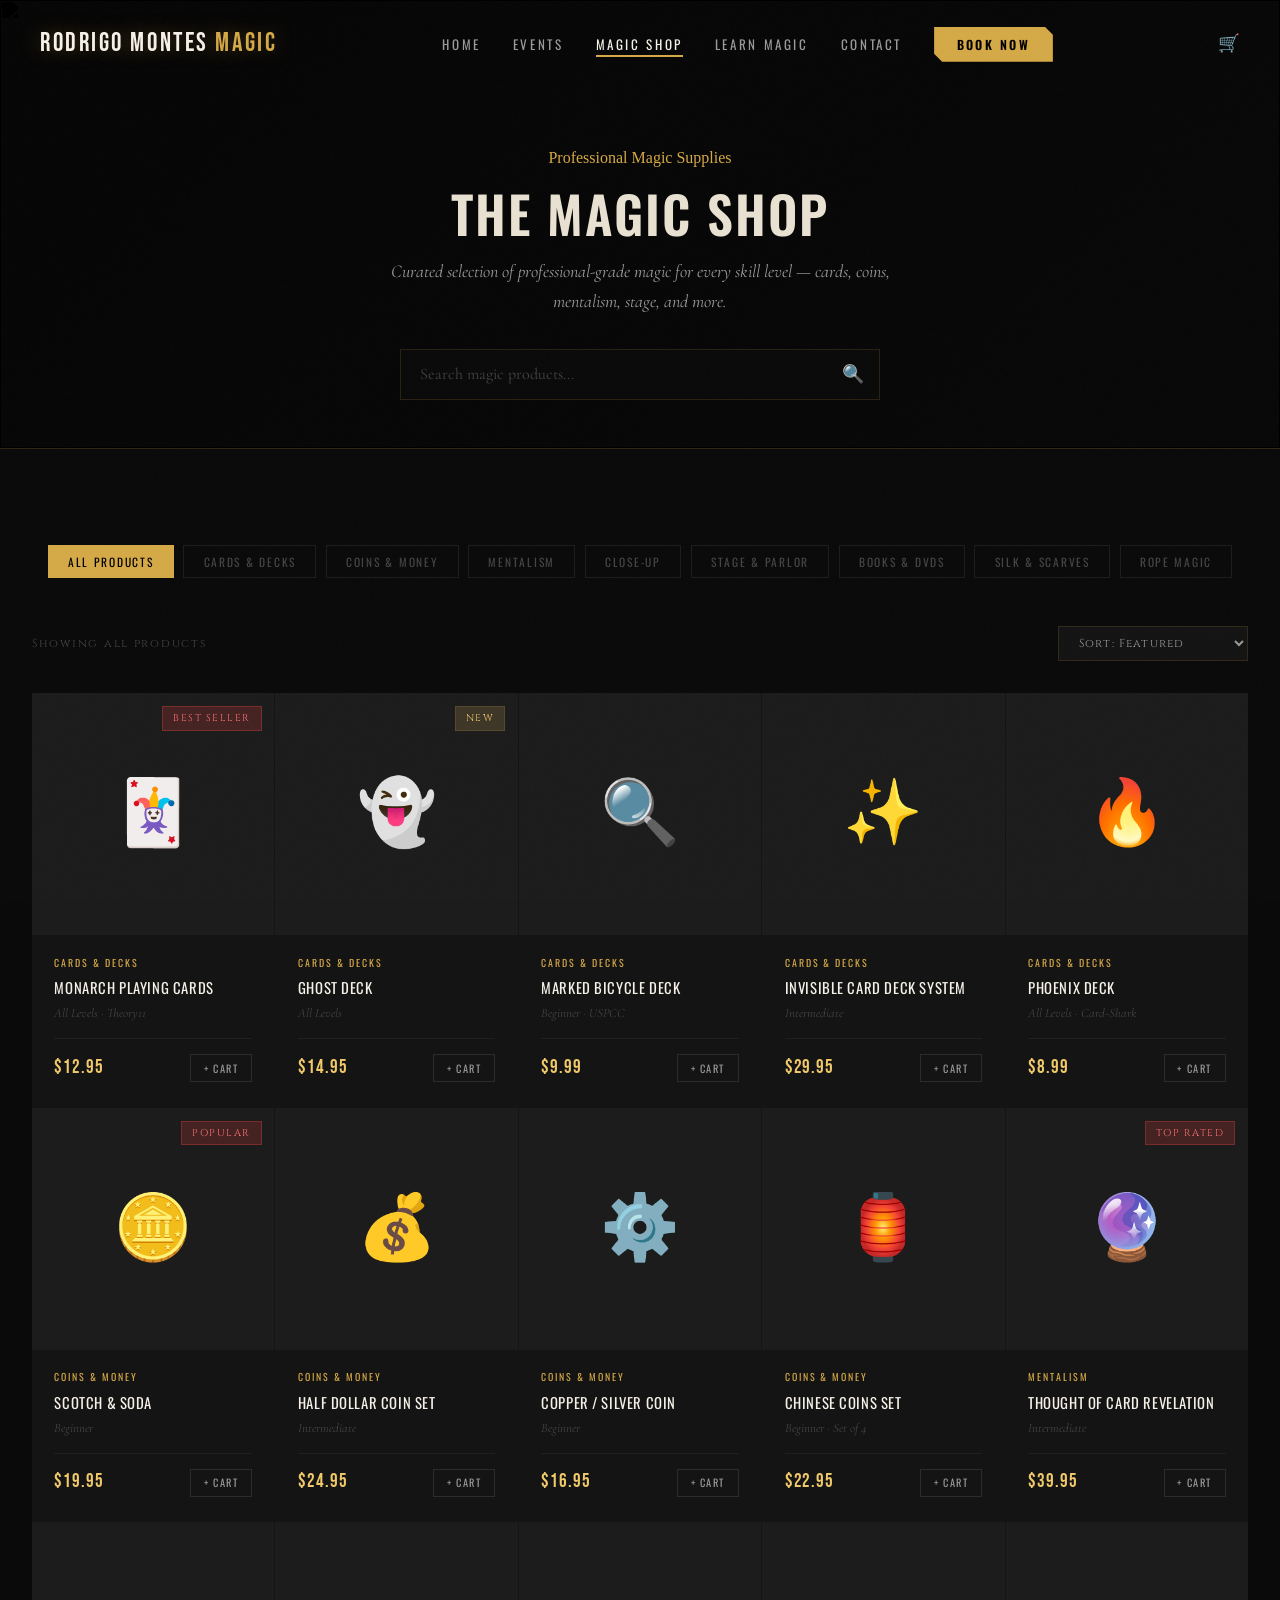
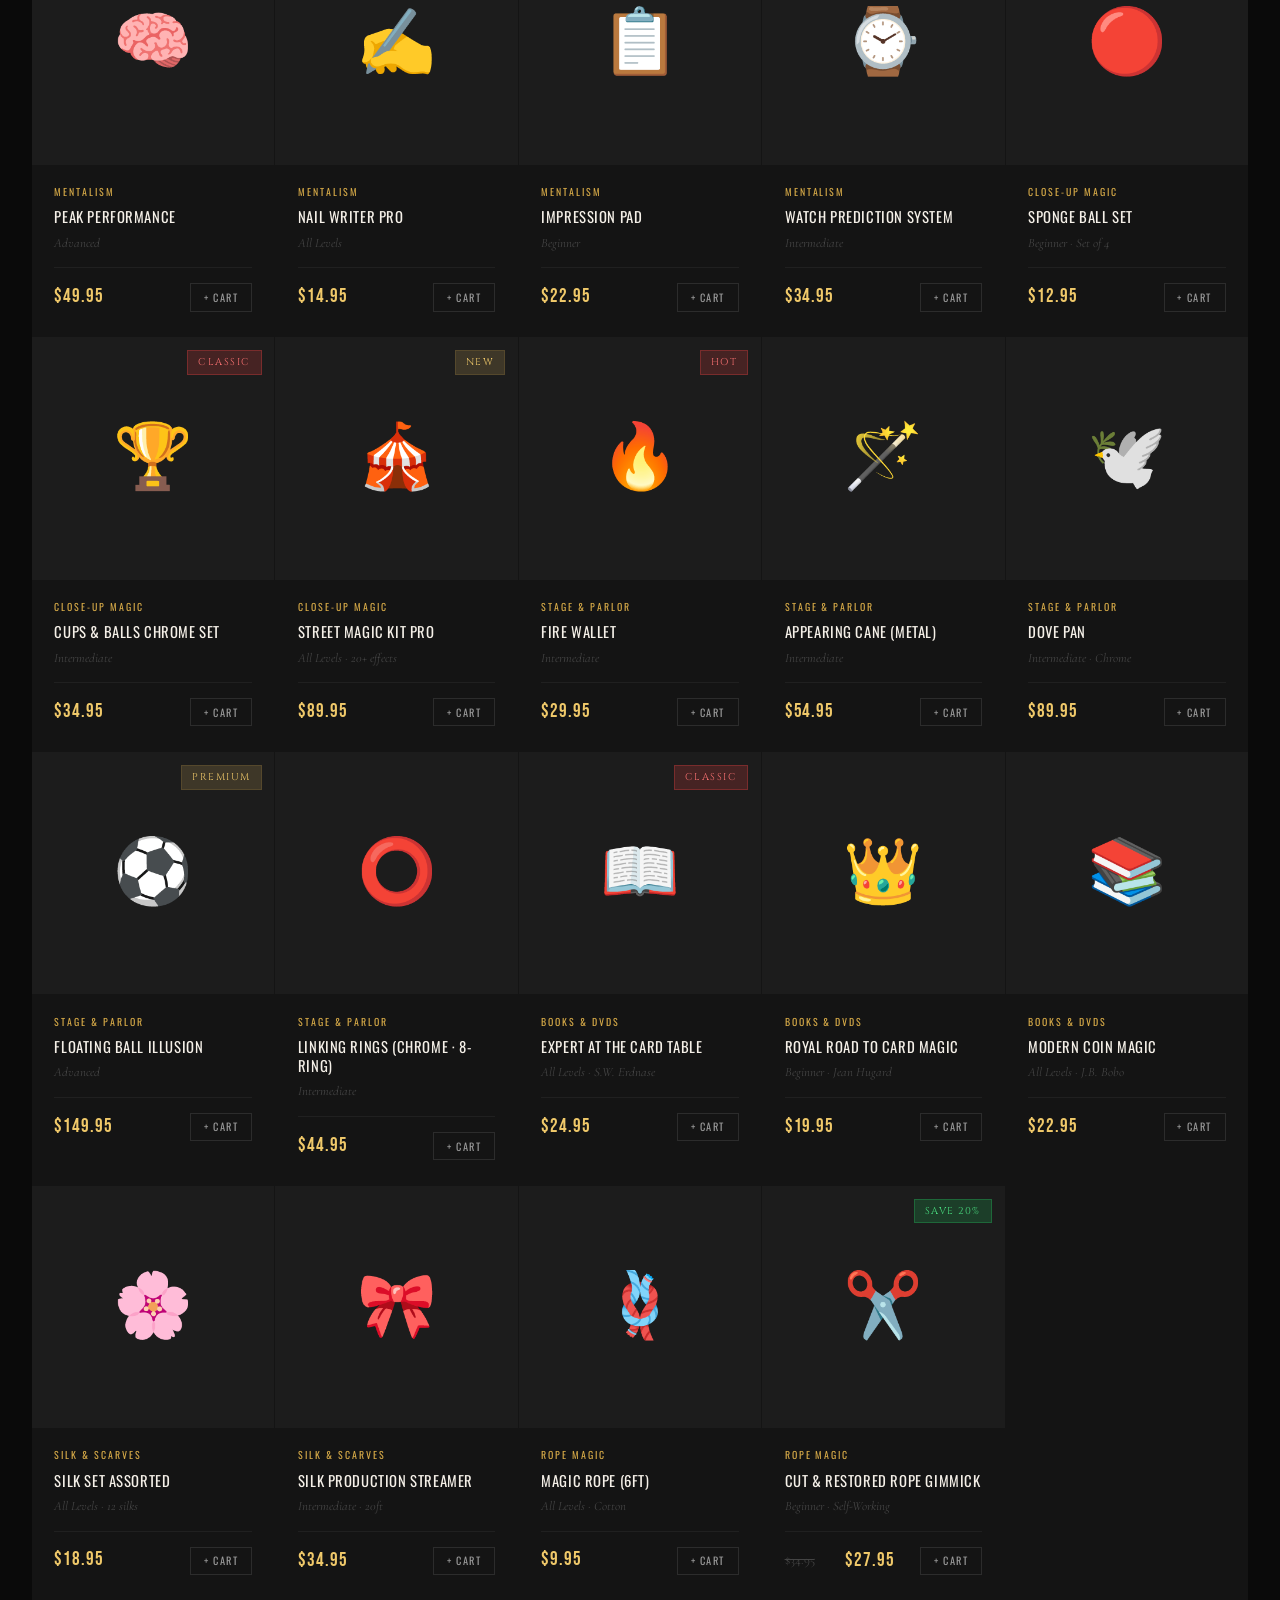
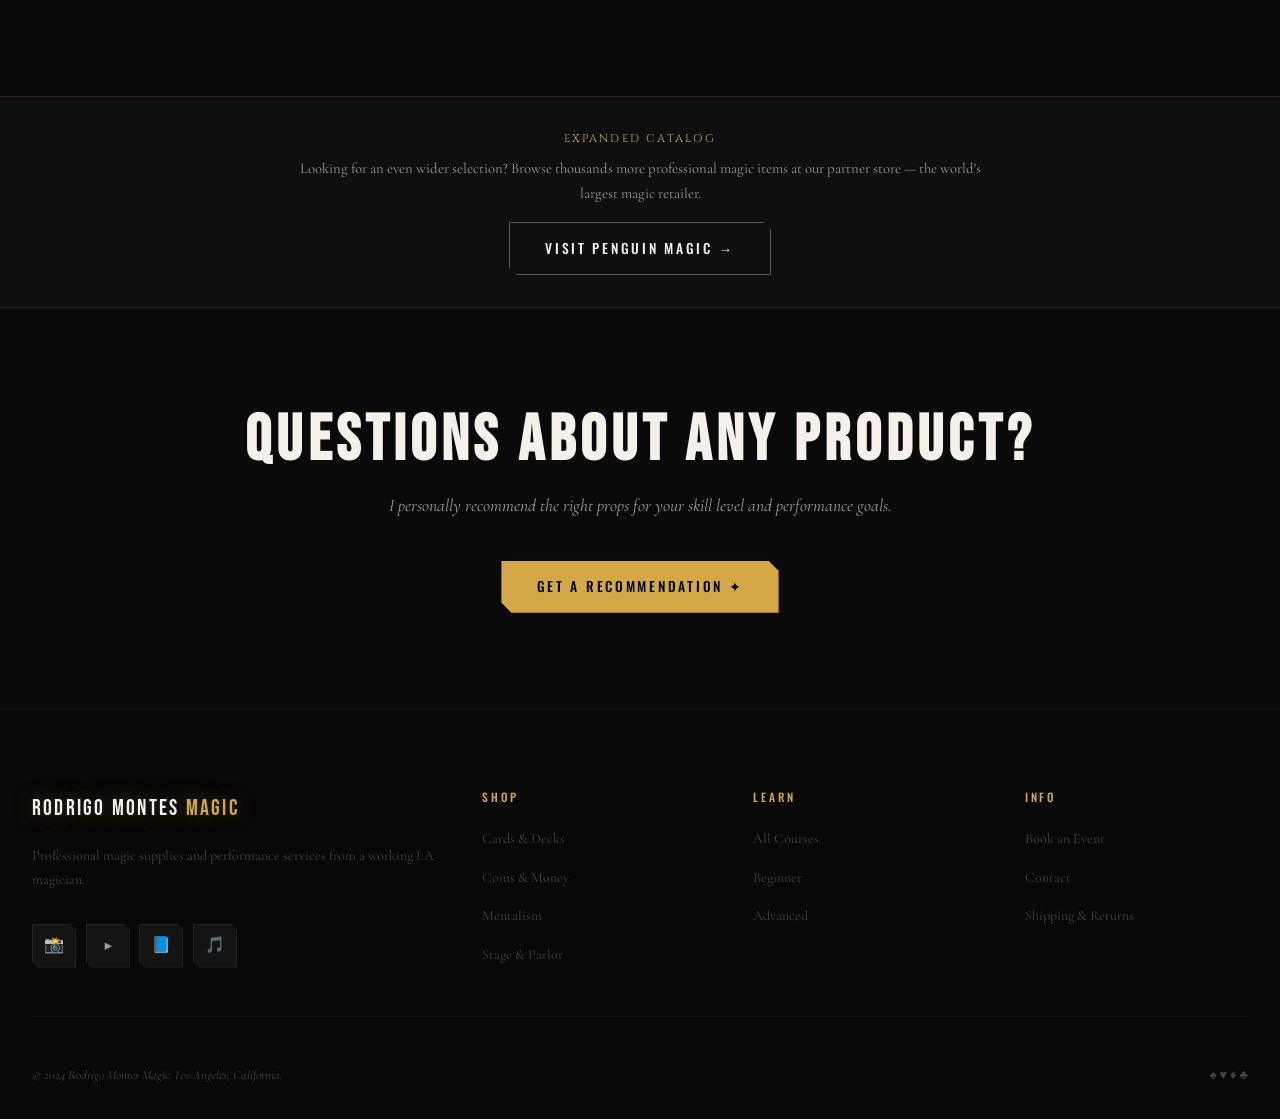
==== shop.html @ 2c39f807 "My magic website" ====
<!DOCTYPE html>
<html lang="en">
<head>
  <meta charset="UTF-8" />
  <meta name="viewport" content="width=device-width, initial-scale=1.0" />
  <title>Magic Shop — Rodrigo Montes Magic</title>
  <meta name="description" content="Professional magic supplies, playing cards, coin magic, mentalism props, and stage illusions. Curated selection for all skill levels." />
  <link rel="stylesheet" href="css/styles.css" />
  <style>
    .shop-hero-banner {
      background: linear-gradient(135deg, var(--bg-secondary), var(--bg-card));
      border-bottom: 1px solid var(--border);
      padding: 9rem 2rem 3rem;
      text-align: center;
    }

    .shop-search {
      max-width: 480px;
      margin: 2rem auto 0;
      position: relative;
    }

    .shop-search input {
      width: 100%;
      background: var(--bg-primary);
      border: 1px solid var(--border);
      color: var(--text);
      padding: 0.9rem 3rem 0.9rem 1.2rem;
      font-family: 'Cormorant Garamond', serif;
      font-size: 1rem;
      outline: none;
      transition: var(--transition);
    }

    .shop-search input:focus {
      border-color: var(--gold);
      box-shadow: 0 0 0 3px rgba(201,165,90,0.1);
    }

    .shop-search input::placeholder { color: var(--text-muted); }

    .shop-search-icon {
      position: absolute;
      right: 1rem; top: 50%;
      transform: translateY(-50%);
      color: var(--text-muted);
      pointer-events: none;
    }

    .sort-row {
      display: flex;
      justify-content: space-between;
      align-items: center;
      margin-bottom: 2rem;
      flex-wrap: wrap;
      gap: 1rem;
    }

    .results-count {
      font-family: 'Cinzel', serif;
      font-size: 0.72rem;
      letter-spacing: 0.15em;
      color: var(--text-muted);
    }

    .sort-select {
      background: var(--bg-card);
      border: 1px solid var(--border);
      color: var(--text-secondary);
      padding: 0.5rem 1rem;
      font-family: 'Cinzel', serif;
      font-size: 0.72rem;
      letter-spacing: 0.1em;
      outline: none;
      cursor: pointer;
    }

    .sort-select option { background: var(--bg-secondary); }

    .product-badge {
      position: absolute;
      top: 0.8rem; right: 0.8rem;
      padding: 3px 10px;
      font-family: 'Cinzel', serif;
      font-size: 0.62rem;
      letter-spacing: 0.15em;
      text-transform: uppercase;
      z-index: 2;
    }

    .badge-new { background: rgba(201,165,90,0.2); color: var(--gold-light); border: 1px solid var(--border); }
    .badge-hot { background: rgba(239,68,68,0.2); color: #f87171; border: 1px solid rgba(239,68,68,0.3); }
    .badge-sale { background: rgba(34,197,94,0.2); color: #4ade80; border: 1px solid rgba(34,197,94,0.3); }

    .product-original-price {
      font-size: 0.8rem;
      color: var(--text-muted);
      text-decoration: line-through;
      margin-right: 0.3rem;
    }
  </style>
</head>
<body>

<nav id="navbar">
  <a class="nav-logo" href="index.html">Rodrigo Montes <span>Magic</span></a>
  <ul class="nav-links">
    <li><a href="index.html">Home</a></li>
    <li><a href="events.html">Events</a></li>
    <li><a href="shop.html" class="active">Magic Shop</a></li>
    <li><a href="learn.html">Learn Magic</a></li>
    <li><a href="contact.html">Contact</a></li>
    <li><a href="events.html" class="nav-cta">Book Now</a></li>
  </ul>
  <div style="display:flex;gap:1rem;align-items:center;">
    <div class="nav-cart" title="Cart">🛒<span class="cart-badge" style="display:none;">0</span></div>
    <button class="hamburger" aria-label="Menu"><span></span><span></span><span></span></button>
  </div>
</nav>

<!-- ══════ SHOP HERO ══════ -->
<div class="shop-hero-banner" style="position:relative;overflow:hidden;"><div style="position:absolute;inset:0;"><img src="images/rodrigo-portrait.jpg" alt="" style="width:100%;height:100%;object-fit:cover;object-position:center top;filter:brightness(0.12) saturate(0.2) contrast(1.3);"/></div><div style="position:absolute;inset:0;background:rgba(0,0,0,0.6);"></div><div style="position:relative;z-index:2;">
  <div class="page-hero-eyebrow">Professional Magic Supplies</div>
  <h1 style="font-size:clamp(2rem,5vw,3.2rem);">The Magic Shop</h1>
  <p style="color:var(--text-secondary);font-style:italic;max-width:550px;margin:0.8rem auto 0;">
    Curated selection of professional-grade magic for every skill level — cards, coins, mentalism, stage, and more.
  </p>
  <div class="shop-search">
    <input type="text" id="shop-search-input" placeholder="Search magic products..." />
    <div class="shop-search-icon">🔍</div>
  </div>
</div></div>

<!-- ══════ SHOP MAIN ══════ -->
<section class="section">
  <div class="section-inner">

    <div class="shop-filters">
      <button class="filter-btn active" data-filter="all">All Products</button>
      <button class="filter-btn" data-filter="cards">Cards &amp; Decks</button>
      <button class="filter-btn" data-filter="coins">Coins &amp; Money</button>
      <button class="filter-btn" data-filter="mentalism">Mentalism</button>
      <button class="filter-btn" data-filter="close-up">Close-Up</button>
      <button class="filter-btn" data-filter="stage">Stage &amp; Parlor</button>
      <button class="filter-btn" data-filter="books">Books &amp; DVDs</button>
      <button class="filter-btn" data-filter="silk">Silk &amp; Scarves</button>
      <button class="filter-btn" data-filter="rope">Rope Magic</button>
    </div>

    <div class="sort-row">
      <div class="results-count" id="results-count">Showing all products</div>
      <select class="sort-select" id="sort-select">
        <option value="default">Sort: Featured</option>
        <option value="price-low">Price: Low to High</option>
        <option value="price-high">Price: High to Low</option>
        <option value="name">Name A–Z</option>
      </select>
    </div>

    <div class="products-grid" id="products-grid">

      <!-- ── CARDS ── -->
      <div class="product-card reveal" data-category="cards" data-price="12.95" data-name="Monarch Playing Cards">
        <div class="product-image">
          <div class="product-emoji">🃏</div>
          <span class="product-badge badge-hot">Best Seller</span>
          <div class="product-overlay">
            <button class="btn btn-primary" onclick="addToCart('p01','Monarch Playing Cards','12.95','🃏')">Add to Cart</button>
          </div>
        </div>
        <div class="product-body">
          <div class="product-category">Cards &amp; Decks</div>
          <div class="product-name">Monarch Playing Cards</div>
          <div class="product-level">All Levels · Theory11</div>
          <div class="product-footer">
            <div class="product-price">$12.95</div>
            <button class="add-to-cart" onclick="addToCart('p01','Monarch Playing Cards','12.95','🃏')">+ Cart</button>
          </div>
        </div>
      </div>

      <div class="product-card reveal reveal-delay-1" data-category="cards" data-price="14.95" data-name="Ghost Deck">
        <div class="product-image">
          <div class="product-emoji">👻</div>
          <span class="product-badge badge-new">New</span>
          <div class="product-overlay">
            <button class="btn btn-primary" onclick="addToCart('p02','Ghost Deck','14.95','👻')">Add to Cart</button>
          </div>
        </div>
        <div class="product-body">
          <div class="product-category">Cards &amp; Decks</div>
          <div class="product-name">Ghost Deck</div>
          <div class="product-level">All Levels</div>
          <div class="product-footer">
            <div class="product-price">$14.95</div>
            <button class="add-to-cart" onclick="addToCart('p02','Ghost Deck','14.95','👻')">+ Cart</button>
          </div>
        </div>
      </div>

      <div class="product-card reveal reveal-delay-2" data-category="cards" data-price="9.99" data-name="Marked Bicycle Deck">
        <div class="product-image">
          <div class="product-emoji">🔍</div>
          <div class="product-overlay">
            <button class="btn btn-primary" onclick="addToCart('p03','Marked Bicycle Deck','9.99','🔍')">Add to Cart</button>
          </div>
        </div>
        <div class="product-body">
          <div class="product-category">Cards &amp; Decks</div>
          <div class="product-name">Marked Bicycle Deck</div>
          <div class="product-level">Beginner · USPCC</div>
          <div class="product-footer">
            <div class="product-price">$9.99</div>
            <button class="add-to-cart" onclick="addToCart('p03','Marked Bicycle Deck','9.99','🔍')">+ Cart</button>
          </div>
        </div>
      </div>

      <div class="product-card reveal" data-category="cards" data-price="29.95" data-name="Invisible Card Deck System">
        <div class="product-image">
          <div class="product-emoji">✨</div>
          <div class="product-overlay">
            <button class="btn btn-primary" onclick="addToCart('p04','Invisible Card Deck System','29.95','✨')">Add to Cart</button>
          </div>
        </div>
        <div class="product-body">
          <div class="product-category">Cards &amp; Decks</div>
          <div class="product-name">Invisible Card Deck System</div>
          <div class="product-level">Intermediate</div>
          <div class="product-footer">
            <div class="product-price">$29.95</div>
            <button class="add-to-cart" onclick="addToCart('p04','Invisible Card Deck System','29.95','✨')">+ Cart</button>
          </div>
        </div>
      </div>

      <div class="product-card reveal reveal-delay-1" data-category="cards" data-price="8.99" data-name="Phoenix Deck">
        <div class="product-image">
          <div class="product-emoji">🔥</div>
          <div class="product-overlay">
            <button class="btn btn-primary" onclick="addToCart('p05','Phoenix Deck','8.99','🔥')">Add to Cart</button>
          </div>
        </div>
        <div class="product-body">
          <div class="product-category">Cards &amp; Decks</div>
          <div class="product-name">Phoenix Deck</div>
          <div class="product-level">All Levels · Card-Shark</div>
          <div class="product-footer">
            <div class="product-price">$8.99</div>
            <button class="add-to-cart" onclick="addToCart('p05','Phoenix Deck','8.99','🔥')">+ Cart</button>
          </div>
        </div>
      </div>

      <!-- ── COINS ── -->
      <div class="product-card reveal" data-category="coins" data-price="19.95" data-name="Scotch & Soda">
        <div class="product-image">
          <div class="product-emoji">🪙</div>
          <span class="product-badge badge-hot">Popular</span>
          <div class="product-overlay">
            <button class="btn btn-primary" onclick="addToCart('p06','Scotch & Soda','19.95','🪙')">Add to Cart</button>
          </div>
        </div>
        <div class="product-body">
          <div class="product-category">Coins &amp; Money</div>
          <div class="product-name">Scotch &amp; Soda</div>
          <div class="product-level">Beginner</div>
          <div class="product-footer">
            <div class="product-price">$19.95</div>
            <button class="add-to-cart" onclick="addToCart('p06','Scotch & Soda','19.95','🪙')">+ Cart</button>
          </div>
        </div>
      </div>

      <div class="product-card reveal reveal-delay-1" data-category="coins" data-price="24.95" data-name="Half Dollar Coin Set">
        <div class="product-image">
          <div class="product-emoji">💰</div>
          <div class="product-overlay">
            <button class="btn btn-primary" onclick="addToCart('p07','Half Dollar Coin Set','24.95','💰')">Add to Cart</button>
          </div>
        </div>
        <div class="product-body">
          <div class="product-category">Coins &amp; Money</div>
          <div class="product-name">Half Dollar Coin Set</div>
          <div class="product-level">Intermediate</div>
          <div class="product-footer">
            <div class="product-price">$24.95</div>
            <button class="add-to-cart" onclick="addToCart('p07','Half Dollar Coin Set','24.95','💰')">+ Cart</button>
          </div>
        </div>
      </div>

      <div class="product-card reveal reveal-delay-2" data-category="coins" data-price="16.95" data-name="Copper/Silver Coin">
        <div class="product-image">
          <div class="product-emoji">⚙️</div>
          <div class="product-overlay">
            <button class="btn btn-primary" onclick="addToCart('p08','Copper/Silver Coin','16.95','⚙️')">Add to Cart</button>
          </div>
        </div>
        <div class="product-body">
          <div class="product-category">Coins &amp; Money</div>
          <div class="product-name">Copper / Silver Coin</div>
          <div class="product-level">Beginner</div>
          <div class="product-footer">
            <div class="product-price">$16.95</div>
            <button class="add-to-cart" onclick="addToCart('p08','Copper/Silver Coin','16.95','⚙️')">+ Cart</button>
          </div>
        </div>
      </div>

      <div class="product-card reveal" data-category="coins" data-price="22.95" data-name="Chinese Coins Set">
        <div class="product-image">
          <div class="product-emoji">🏮</div>
          <div class="product-overlay">
            <button class="btn btn-primary" onclick="addToCart('p09','Chinese Coins Set','22.95','🏮')">Add to Cart</button>
          </div>
        </div>
        <div class="product-body">
          <div class="product-category">Coins &amp; Money</div>
          <div class="product-name">Chinese Coins Set</div>
          <div class="product-level">Beginner · Set of 4</div>
          <div class="product-footer">
            <div class="product-price">$22.95</div>
            <button class="add-to-cart" onclick="addToCart('p09','Chinese Coins Set','22.95','🏮')">+ Cart</button>
          </div>
        </div>
      </div>

      <!-- ── MENTALISM ── -->
      <div class="product-card reveal" data-category="mentalism" data-price="39.95" data-name="Thought of Card Revelation">
        <div class="product-image">
          <div class="product-emoji">🔮</div>
          <span class="product-badge badge-hot">Top Rated</span>
          <div class="product-overlay">
            <button class="btn btn-primary" onclick="addToCart('p10','Thought of Card Revelation','39.95','🔮')">Add to Cart</button>
          </div>
        </div>
        <div class="product-body">
          <div class="product-category">Mentalism</div>
          <div class="product-name">Thought of Card Revelation</div>
          <div class="product-level">Intermediate</div>
          <div class="product-footer">
            <div class="product-price">$39.95</div>
            <button class="add-to-cart" onclick="addToCart('p10','Thought of Card Revelation','39.95','🔮')">+ Cart</button>
          </div>
        </div>
      </div>

      <div class="product-card reveal reveal-delay-1" data-category="mentalism" data-price="49.95" data-name="Peak Performance">
        <div class="product-image">
          <div class="product-emoji">🧠</div>
          <div class="product-overlay">
            <button class="btn btn-primary" onclick="addToCart('p11','Peak Performance','49.95','🧠')">Add to Cart</button>
          </div>
        </div>
        <div class="product-body">
          <div class="product-category">Mentalism</div>
          <div class="product-name">Peak Performance</div>
          <div class="product-level">Advanced</div>
          <div class="product-footer">
            <div class="product-price">$49.95</div>
            <button class="add-to-cart" onclick="addToCart('p11','Peak Performance','49.95','🧠')">+ Cart</button>
          </div>
        </div>
      </div>

      <div class="product-card reveal reveal-delay-2" data-category="mentalism" data-price="14.95" data-name="Nail Writer Pro">
        <div class="product-image">
          <div class="product-emoji">✍️</div>
          <div class="product-overlay">
            <button class="btn btn-primary" onclick="addToCart('p12','Nail Writer Pro','14.95','✍️')">Add to Cart</button>
          </div>
        </div>
        <div class="product-body">
          <div class="product-category">Mentalism</div>
          <div class="product-name">Nail Writer Pro</div>
          <div class="product-level">All Levels</div>
          <div class="product-footer">
            <div class="product-price">$14.95</div>
            <button class="add-to-cart" onclick="addToCart('p12','Nail Writer Pro','14.95','✍️')">+ Cart</button>
          </div>
        </div>
      </div>

      <div class="product-card reveal" data-category="mentalism" data-price="22.95" data-name="Impression Pad">
        <div class="product-image">
          <div class="product-emoji">📋</div>
          <div class="product-overlay">
            <button class="btn btn-primary" onclick="addToCart('p13','Impression Pad','22.95','📋')">Add to Cart</button>
          </div>
        </div>
        <div class="product-body">
          <div class="product-category">Mentalism</div>
          <div class="product-name">Impression Pad</div>
          <div class="product-level">Beginner</div>
          <div class="product-footer">
            <div class="product-price">$22.95</div>
            <button class="add-to-cart" onclick="addToCart('p13','Impression Pad','22.95','📋')">+ Cart</button>
          </div>
        </div>
      </div>

      <div class="product-card reveal reveal-delay-1" data-category="mentalism" data-price="34.95" data-name="Watch Prediction System">
        <div class="product-image">
          <div class="product-emoji">⌚</div>
          <div class="product-overlay">
            <button class="btn btn-primary" onclick="addToCart('p14','Watch Prediction System','34.95','⌚')">Add to Cart</button>
          </div>
        </div>
        <div class="product-body">
          <div class="product-category">Mentalism</div>
          <div class="product-name">Watch Prediction System</div>
          <div class="product-level">Intermediate</div>
          <div class="product-footer">
            <div class="product-price">$34.95</div>
            <button class="add-to-cart" onclick="addToCart('p14','Watch Prediction System','34.95','⌚')">+ Cart</button>
          </div>
        </div>
      </div>

      <!-- ── CLOSE-UP ── -->
      <div class="product-card reveal" data-category="close-up" data-price="12.95" data-name="Sponge Ball Set">
        <div class="product-image">
          <div class="product-emoji">🔴</div>
          <div class="product-overlay">
            <button class="btn btn-primary" onclick="addToCart('p15','Sponge Ball Set','12.95','🔴')">Add to Cart</button>
          </div>
        </div>
        <div class="product-body">
          <div class="product-category">Close-Up Magic</div>
          <div class="product-name">Sponge Ball Set</div>
          <div class="product-level">Beginner · Set of 4</div>
          <div class="product-footer">
            <div class="product-price">$12.95</div>
            <button class="add-to-cart" onclick="addToCart('p15','Sponge Ball Set','12.95','🔴')">+ Cart</button>
          </div>
        </div>
      </div>

      <div class="product-card reveal reveal-delay-1" data-category="close-up" data-price="34.95" data-name="Cups and Balls Chrome Set">
        <div class="product-image">
          <div class="product-emoji">🏆</div>
          <span class="product-badge badge-hot">Classic</span>
          <div class="product-overlay">
            <button class="btn btn-primary" onclick="addToCart('p16','Cups and Balls Chrome','34.95','🏆')">Add to Cart</button>
          </div>
        </div>
        <div class="product-body">
          <div class="product-category">Close-Up Magic</div>
          <div class="product-name">Cups &amp; Balls Chrome Set</div>
          <div class="product-level">Intermediate</div>
          <div class="product-footer">
            <div class="product-price">$34.95</div>
            <button class="add-to-cart" onclick="addToCart('p16','Cups and Balls Chrome','34.95','🏆')">+ Cart</button>
          </div>
        </div>
      </div>

      <div class="product-card reveal reveal-delay-2" data-category="close-up" data-price="89.95" data-name="Street Magic Kit Pro">
        <div class="product-image">
          <div class="product-emoji">🎪</div>
          <span class="product-badge badge-new">New</span>
          <div class="product-overlay">
            <button class="btn btn-primary" onclick="addToCart('p17','Street Magic Kit Pro','89.95','🎪')">Add to Cart</button>
          </div>
        </div>
        <div class="product-body">
          <div class="product-category">Close-Up Magic</div>
          <div class="product-name">Street Magic Kit Pro</div>
          <div class="product-level">All Levels · 20+ effects</div>
          <div class="product-footer">
            <div class="product-price">$89.95</div>
            <button class="add-to-cart" onclick="addToCart('p17','Street Magic Kit Pro','89.95','🎪')">+ Cart</button>
          </div>
        </div>
      </div>

      <!-- ── STAGE ── -->
      <div class="product-card reveal" data-category="stage" data-price="29.95" data-name="Fire Wallet">
        <div class="product-image">
          <div class="product-emoji">🔥</div>
          <span class="product-badge badge-hot">Hot</span>
          <div class="product-overlay">
            <button class="btn btn-primary" onclick="addToCart('p18','Fire Wallet','29.95','🔥')">Add to Cart</button>
          </div>
        </div>
        <div class="product-body">
          <div class="product-category">Stage &amp; Parlor</div>
          <div class="product-name">Fire Wallet</div>
          <div class="product-level">Intermediate</div>
          <div class="product-footer">
            <div class="product-price">$29.95</div>
            <button class="add-to-cart" onclick="addToCart('p18','Fire Wallet','29.95','🔥')">+ Cart</button>
          </div>
        </div>
      </div>

      <div class="product-card reveal reveal-delay-1" data-category="stage" data-price="54.95" data-name="Appearing Cane Metal">
        <div class="product-image">
          <div class="product-emoji">🪄</div>
          <div class="product-overlay">
            <button class="btn btn-primary" onclick="addToCart('p19','Appearing Cane Metal','54.95','🪄')">Add to Cart</button>
          </div>
        </div>
        <div class="product-body">
          <div class="product-category">Stage &amp; Parlor</div>
          <div class="product-name">Appearing Cane (Metal)</div>
          <div class="product-level">Intermediate</div>
          <div class="product-footer">
            <div class="product-price">$54.95</div>
            <button class="add-to-cart" onclick="addToCart('p19','Appearing Cane Metal','54.95','🪄')">+ Cart</button>
          </div>
        </div>
      </div>

      <div class="product-card reveal reveal-delay-2" data-category="stage" data-price="89.95" data-name="Dove Pan">
        <div class="product-image">
          <div class="product-emoji">🕊️</div>
          <div class="product-overlay">
            <button class="btn btn-primary" onclick="addToCart('p20','Dove Pan','89.95','🕊️')">Add to Cart</button>
          </div>
        </div>
        <div class="product-body">
          <div class="product-category">Stage &amp; Parlor</div>
          <div class="product-name">Dove Pan</div>
          <div class="product-level">Intermediate · Chrome</div>
          <div class="product-footer">
            <div class="product-price">$89.95</div>
            <button class="add-to-cart" onclick="addToCart('p20','Dove Pan','89.95','🕊️')">+ Cart</button>
          </div>
        </div>
      </div>

      <div class="product-card reveal" data-category="stage" data-price="149.95" data-name="Floating Ball Illusion">
        <div class="product-image">
          <div class="product-emoji">⚽</div>
          <span class="product-badge badge-new">Premium</span>
          <div class="product-overlay">
            <button class="btn btn-primary" onclick="addToCart('p21','Floating Ball Illusion','149.95','⚽')">Add to Cart</button>
          </div>
        </div>
        <div class="product-body">
          <div class="product-category">Stage &amp; Parlor</div>
          <div class="product-name">Floating Ball Illusion</div>
          <div class="product-level">Advanced</div>
          <div class="product-footer">
            <div class="product-price">$149.95</div>
            <button class="add-to-cart" onclick="addToCart('p21','Floating Ball Illusion','149.95','⚽')">+ Cart</button>
          </div>
        </div>
      </div>

      <div class="product-card reveal reveal-delay-1" data-category="stage" data-price="44.95" data-name="Linking Rings Chrome">
        <div class="product-image">
          <div class="product-emoji">⭕</div>
          <div class="product-overlay">
            <button class="btn btn-primary" onclick="addToCart('p22','Linking Rings Chrome','44.95','⭕')">Add to Cart</button>
          </div>
        </div>
        <div class="product-body">
          <div class="product-category">Stage &amp; Parlor</div>
          <div class="product-name">Linking Rings (Chrome · 8-Ring)</div>
          <div class="product-level">Intermediate</div>
          <div class="product-footer">
            <div class="product-price">$44.95</div>
            <button class="add-to-cart" onclick="addToCart('p22','Linking Rings Chrome','44.95','⭕')">+ Cart</button>
          </div>
        </div>
      </div>

      <!-- ── BOOKS ── -->
      <div class="product-card reveal" data-category="books" data-price="24.95" data-name="Expert at the Card Table">
        <div class="product-image">
          <div class="product-emoji">📖</div>
          <span class="product-badge badge-hot">Classic</span>
          <div class="product-overlay">
            <button class="btn btn-primary" onclick="addToCart('p23','Expert at the Card Table','24.95','📖')">Add to Cart</button>
          </div>
        </div>
        <div class="product-body">
          <div class="product-category">Books &amp; DVDs</div>
          <div class="product-name">Expert at the Card Table</div>
          <div class="product-level">All Levels · S.W. Erdnase</div>
          <div class="product-footer">
            <div class="product-price">$24.95</div>
            <button class="add-to-cart" onclick="addToCart('p23','Expert at the Card Table','24.95','📖')">+ Cart</button>
          </div>
        </div>
      </div>

      <div class="product-card reveal reveal-delay-1" data-category="books" data-price="19.95" data-name="Royal Road to Card Magic">
        <div class="product-image">
          <div class="product-emoji">👑</div>
          <div class="product-overlay">
            <button class="btn btn-primary" onclick="addToCart('p24','Royal Road to Card Magic','19.95','👑')">Add to Cart</button>
          </div>
        </div>
        <div class="product-body">
          <div class="product-category">Books &amp; DVDs</div>
          <div class="product-name">Royal Road to Card Magic</div>
          <div class="product-level">Beginner · Jean Hugard</div>
          <div class="product-footer">
            <div class="product-price">$19.95</div>
            <button class="add-to-cart" onclick="addToCart('p24','Royal Road to Card Magic','19.95','👑')">+ Cart</button>
          </div>
        </div>
      </div>

      <div class="product-card reveal reveal-delay-2" data-category="books" data-price="22.95" data-name="Modern Coin Magic">
        <div class="product-image">
          <div class="product-emoji">📚</div>
          <div class="product-overlay">
            <button class="btn btn-primary" onclick="addToCart('p25','Modern Coin Magic','22.95','📚')">Add to Cart</button>
          </div>
        </div>
        <div class="product-body">
          <div class="product-category">Books &amp; DVDs</div>
          <div class="product-name">Modern Coin Magic</div>
          <div class="product-level">All Levels · J.B. Bobo</div>
          <div class="product-footer">
            <div class="product-price">$22.95</div>
            <button class="add-to-cart" onclick="addToCart('p25','Modern Coin Magic','22.95','📚')">+ Cart</button>
          </div>
        </div>
      </div>

      <!-- ── SILK ── -->
      <div class="product-card reveal" data-category="silk" data-price="18.95" data-name="Silk Set Assorted">
        <div class="product-image">
          <div class="product-emoji">🌸</div>
          <div class="product-overlay">
            <button class="btn btn-primary" onclick="addToCart('p26','Silk Set Assorted','18.95','🌸')">Add to Cart</button>
          </div>
        </div>
        <div class="product-body">
          <div class="product-category">Silk &amp; Scarves</div>
          <div class="product-name">Silk Set Assorted</div>
          <div class="product-level">All Levels · 12 silks</div>
          <div class="product-footer">
            <div class="product-price">$18.95</div>
            <button class="add-to-cart" onclick="addToCart('p26','Silk Set Assorted','18.95','🌸')">+ Cart</button>
          </div>
        </div>
      </div>

      <div class="product-card reveal reveal-delay-1" data-category="silk" data-price="34.95" data-name="Silk Production Streamer">
        <div class="product-image">
          <div class="product-emoji">🎀</div>
          <div class="product-overlay">
            <button class="btn btn-primary" onclick="addToCart('p27','Silk Production Streamer','34.95','🎀')">Add to Cart</button>
          </div>
        </div>
        <div class="product-body">
          <div class="product-category">Silk &amp; Scarves</div>
          <div class="product-name">Silk Production Streamer</div>
          <div class="product-level">Intermediate · 20ft</div>
          <div class="product-footer">
            <div class="product-price">$34.95</div>
            <button class="add-to-cart" onclick="addToCart('p27','Silk Production Streamer','34.95','🎀')">+ Cart</button>
          </div>
        </div>
      </div>

      <!-- ── ROPE ── -->
      <div class="product-card reveal" data-category="rope" data-price="9.95" data-name="Magic Rope 6ft">
        <div class="product-image">
          <div class="product-emoji">🪢</div>
          <div class="product-overlay">
            <button class="btn btn-primary" onclick="addToCart('p28','Magic Rope 6ft','9.95','🪢')">Add to Cart</button>
          </div>
        </div>
        <div class="product-body">
          <div class="product-category">Rope Magic</div>
          <div class="product-name">Magic Rope (6ft)</div>
          <div class="product-level">All Levels · Cotton</div>
          <div class="product-footer">
            <div class="product-price">$9.95</div>
            <button class="add-to-cart" onclick="addToCart('p28','Magic Rope 6ft','9.95','🪢')">+ Cart</button>
          </div>
        </div>
      </div>

      <div class="product-card reveal reveal-delay-1" data-category="rope" data-price="27.95" data-name="Cut and Restored Rope Gimmick">
        <div class="product-image">
          <div class="product-emoji">✂️</div>
          <span class="product-badge badge-sale">Save 20%</span>
          <div class="product-overlay">
            <button class="btn btn-primary" onclick="addToCart('p29','Cut & Restored Rope Gimmick','27.95','✂️')">Add to Cart</button>
          </div>
        </div>
        <div class="product-body">
          <div class="product-category">Rope Magic</div>
          <div class="product-name">Cut &amp; Restored Rope Gimmick</div>
          <div class="product-level">Beginner · Self-Working</div>
          <div class="product-footer">
            <span class="product-original-price">$34.95</span>
            <div class="product-price">$27.95</div>
            <button class="add-to-cart" onclick="addToCart('p29','Cut & Restored Rope Gimmick','27.95','✂️')">+ Cart</button>
          </div>
        </div>
      </div>

    </div><!-- /products-grid -->

  </div>
</section>

<!-- ══════ AFFILIATE NOTICE ══════ -->
<div style="background:var(--bg-secondary);border-top:1px solid var(--border);border-bottom:1px solid var(--border);padding:2rem;text-align:center;">
  <div style="max-width:700px;margin:0 auto;">
    <div style="font-family:'Cinzel',serif;font-size:0.7rem;letter-spacing:0.2em;color:var(--gold);margin-bottom:0.5rem;">EXPANDED CATALOG</div>
    <p style="color:var(--text-secondary);font-size:0.92rem;">
      Looking for an even wider selection? Browse thousands more professional magic items at our partner store
      — the world's largest magic retailer.
    </p>
    <a href="https://www.penguinmagic.com/" target="_blank" rel="noopener" class="btn btn-outline" style="margin-top:1rem;display:inline-flex;">
      Visit Penguin Magic →
    </a>
  </div>
</div>

<!-- ══════ CTA ══════ -->
<section class="cta-banner">
  <div class="section-inner">
    <h2 class="reveal">Questions About Any Product?</h2>
    <p class="reveal">I personally recommend the right props for your skill level and performance goals.</p>
    <a href="contact.html" class="btn btn-primary reveal">Get a Recommendation ✦</a>
  </div>
</section>

<!-- Footer -->
<footer id="footer">
  <div class="footer-inner">
    <div class="footer-grid">
      <div class="footer-brand">
        <a class="nav-logo" href="index.html">Rodrigo Montes <span>Magic</span></a>
        <p>Professional magic supplies and performance services from a working LA magician.</p>
        <div class="social-links">
          <a class="social-link" href="#">📸</a>
          <a class="social-link" href="#">▶</a>
          <a class="social-link" href="#">📘</a>
          <a class="social-link" href="#">🎵</a>
        </div>
      </div>
      <div class="footer-col">
        <h4>Shop</h4>
        <ul>
          <li><a href="shop.html">Cards &amp; Decks</a></li>
          <li><a href="shop.html">Coins &amp; Money</a></li>
          <li><a href="shop.html">Mentalism</a></li>
          <li><a href="shop.html">Stage &amp; Parlor</a></li>
        </ul>
      </div>
      <div class="footer-col">
        <h4>Learn</h4>
        <ul>
          <li><a href="learn.html">All Courses</a></li>
          <li><a href="learn.html">Beginner</a></li>
          <li><a href="learn.html">Advanced</a></li>
        </ul>
      </div>
      <div class="footer-col">
        <h4>Info</h4>
        <ul>
          <li><a href="events.html">Book an Event</a></li>
          <li><a href="contact.html">Contact</a></li>
          <li><a href="#">Shipping &amp; Returns</a></li>
        </ul>
      </div>
    </div>
    <div class="footer-bottom">
      <div class="footer-copy">© 2024 Rodrigo Montes Magic. Los Angeles, California.</div>
      <div style="color:var(--text-muted);font-size:0.8rem;">♠ ♥ ♦ ♣</div>
    </div>
  </div>
</footer>

<div class="cart-overlay"></div>
<div class="cart-sidebar">
  <div class="cart-header"><h3>Your Cart</h3><button class="cart-close">✕</button></div>
  <div class="cart-items"></div>
  <div class="cart-footer">
    <div class="cart-total"><span>Total</span><span class="cart-total-price">$0.00</span></div>
    <button class="btn btn-primary" style="width:100%;justify-content:center;">Proceed to Checkout</button>
  </div>
</div>

<script src="js/main.js"></script>
<script>
  // Shop search filter
  document.getElementById('shop-search-input').addEventListener('input', function() {
    const q = this.value.toLowerCase();
    const cards = document.querySelectorAll('.product-card');
    let visible = 0;
    cards.forEach(card => {
      const name = card.dataset.name?.toLowerCase() || '';
      const cat = card.dataset.category?.toLowerCase() || '';
      if (!q || name.includes(q) || cat.includes(q)) {
        card.style.display = '';
        visible++;
      } else {
        card.style.display = 'none';
      }
    });
    document.getElementById('results-count').textContent = q
      ? `Showing ${visible} result${visible !== 1 ? 's' : ''} for "${this.value}"`
      : 'Showing all products';
  });
</script>
</body>
</html>
---- css/styles.css ----
/* ============================================================
   RODRIGO MONTES MAGIC — Urban Street Aesthetic
   ============================================================ */

@import url('https://fonts.googleapis.com/css2?family=Cinzel:wght@400;600;700;900&family=Cinzel+Decorative:wght@400;700&family=Cormorant+Garamond:ital,wght@0,300;0,400;0,600;1,300;1,400&family=Bebas+Neue&family=Permanent+Marker&family=Oswald:wght@300;400;500;600;700&display=swap');

/* ── Variables ── */
:root {
  --bg-primary: #0a0a0a;
  --bg-secondary: #0f0f0f;
  --bg-card: #141414;
  --bg-card-hover: #1a1a1a;
  --concrete: #1c1c1c;
  --concrete-light: #252525;
  --gold: #d4a847;
  --gold-light: #f0c96a;
  --gold-dark: #8b6914;
  --gold-glow: rgba(212,168,71,0.35);
  --red: #c0392b;
  --red-glow: rgba(192,57,43,0.3);
  --white: #f5f0e8;
  --gray: #888;
  --gray-light: #bbb;
  --text: #e8e0d0;
  --text-secondary: #999;
  --text-muted: #444;
  --border: rgba(212,168,71,0.15);
  --border-bright: rgba(212,168,71,0.5);
  --shadow-gold: 0 0 40px rgba(212,168,71,0.22);
  --transition: all 0.3s cubic-bezier(0.4,0,0.2,1);
  --transition-slow: all 0.7s cubic-bezier(0.4,0,0.2,1);
  --max-w: 1300px;
  --radius: 2px;
}

/* ── Reset ── */
*, *::before, *::after { box-sizing: border-box; margin: 0; padding: 0; }
html { scroll-behavior: smooth; }

body {
  background: var(--bg-primary);
  color: var(--text);
  font-family: 'Cormorant Garamond', serif;
  font-size: 18px;
  line-height: 1.7;
  overflow-x: hidden;
}

a { color: var(--gold); text-decoration: none; transition: var(--transition); }
a:hover { color: var(--gold-light); }
img { max-width: 100%; display: block; }
::selection { background: var(--gold-dark); color: #000; }

/* ── Scrollbar ── */
::-webkit-scrollbar { width: 4px; }
::-webkit-scrollbar-track { background: #000; }
::-webkit-scrollbar-thumb { background: var(--gold-dark); }
::-webkit-scrollbar-thumb:hover { background: var(--gold); }

/* ── Concrete texture overlay (CSS noise) ── */
body::before {
  content: '';
  position: fixed;
  inset: 0;
  background-image:
    url("data:image/svg+xml,%3Csvg viewBox='0 0 256 256' xmlns='http://www.w3.org/2000/svg'%3E%3Cfilter id='noise'%3E%3CfeTurbulence type='fractalNoise' baseFrequency='0.9' numOctaves='4' stitchTiles='stitch'/%3E%3CfeColorMatrix type='saturate' values='0'/%3E%3C/filter%3E%3Crect width='100%25' height='100%25' filter='url(%23noise)' opacity='0.06'/%3E%3C/svg%3E");
  pointer-events: none;
  z-index: 9999;
  opacity: 0.4;
  mix-blend-mode: overlay;
}

/* ── Typography ── */
h1, h2, h3, h4, h5 {
  font-family: 'Oswald', sans-serif;
  font-weight: 600;
  letter-spacing: 0.04em;
  line-height: 1.15;
  color: var(--text);
  text-transform: uppercase;
}

.display-title {
  font-family: 'Bebas Neue', sans-serif;
  font-size: clamp(3.5rem, 10vw, 9rem);
  letter-spacing: 0.06em;
  line-height: 0.9;
  color: var(--white);
  text-shadow:
    3px 3px 0 rgba(0,0,0,0.8),
    0 0 60px rgba(212,168,71,0.15);
}

.display-title .gold-word {
  color: var(--gold);
  text-shadow:
    3px 3px 0 rgba(0,0,0,0.8),
    0 0 40px var(--gold-glow);
}

.graffiti-text {
  font-family: 'Permanent Marker', cursive;
  color: var(--gold);
  font-size: clamp(1rem, 2.5vw, 1.4rem);
  letter-spacing: 0.02em;
  text-shadow: 2px 2px 0 rgba(0,0,0,0.6);
}

.section-title {
  font-family: 'Bebas Neue', sans-serif;
  font-size: clamp(2.2rem, 5vw, 4rem);
  text-align: center;
  letter-spacing: 0.08em;
  color: var(--white);
  text-transform: uppercase;
  margin-bottom: 0.3rem;
}

.section-subtitle {
  text-align: center;
  color: var(--text-secondary);
  font-size: 1rem;
  font-style: italic;
  margin-bottom: 3rem;
  letter-spacing: 0.05em;
  font-family: 'Cormorant Garamond', serif;
}

.tag-line {
  font-family: 'Oswald', sans-serif;
  font-size: 0.72rem;
  letter-spacing: 0.35em;
  text-transform: uppercase;
  color: var(--gold);
}

/* ── Gold Divider ── */
.gold-rule {
  display: flex;
  align-items: center;
  gap: 1rem;
  justify-content: center;
  margin: 0.6rem 0 2rem;
}
.gold-rule::before, .gold-rule::after {
  content: '';
  height: 1px;
  width: 60px;
  background: linear-gradient(90deg, transparent, var(--gold-dark), transparent);
}
.gold-rule span { color: var(--gold); font-size: 0.8rem; letter-spacing: 4px; }

/* ── Navigation ── */
#navbar {
  position: fixed;
  top: 0; left: 0; right: 0;
  z-index: 1000;
  padding: 1.4rem 2.5rem;
  transition: var(--transition-slow);
  display: flex;
  align-items: center;
  justify-content: space-between;
}

#navbar.scrolled {
  background: rgba(10,10,10,0.97);
  padding: 0.9rem 2.5rem;
  border-bottom: 1px solid var(--border);
  backdrop-filter: blur(20px);
  box-shadow: 0 4px 40px rgba(0,0,0,0.8);
}

.nav-logo {
  font-family: 'Bebas Neue', sans-serif;
  font-size: 1.6rem;
  letter-spacing: 0.1em;
  color: var(--white);
  text-shadow: 0 0 20px var(--gold-glow);
}
.nav-logo span { color: var(--gold); }

.nav-links {
  display: flex;
  list-style: none;
  gap: 2rem;
  align-items: center;
}

.nav-links a {
  font-family: 'Oswald', sans-serif;
  font-size: 0.82rem;
  letter-spacing: 0.2em;
  text-transform: uppercase;
  color: var(--text-secondary);
  font-weight: 400;
  position: relative;
  padding-bottom: 3px;
}

.nav-links a::after {
  content: '';
  position: absolute;
  bottom: 0; left: 0;
  width: 0; height: 2px;
  background: var(--gold);
  transition: var(--transition);
}

.nav-links a:hover, .nav-links a.active { color: var(--white); }
.nav-links a:hover::after, .nav-links a.active::after { width: 100%; }

.nav-cta {
  background: var(--gold) !important;
  color: #000 !important;
  padding: 0.5rem 1.4rem !important;
  font-family: 'Oswald', sans-serif !important;
  font-size: 0.78rem !important;
  letter-spacing: 0.2em !important;
  font-weight: 600 !important;
  border: none !important;
  transition: var(--transition) !important;
  clip-path: polygon(0 0, calc(100% - 8px) 0, 100% 8px, 100% 100%, 8px 100%, 0 calc(100% - 8px));
}

.nav-cta:hover {
  background: var(--gold-light) !important;
  color: #000 !important;
  box-shadow: var(--shadow-gold) !important;
  transform: translateY(-1px) !important;
}

.nav-cart {
  position: relative;
  cursor: pointer;
  color: var(--text-secondary);
  font-size: 1.1rem;
  transition: var(--transition);
}
.nav-cart:hover { color: var(--gold); }

.cart-badge {
  position: absolute;
  top: -8px; right: -8px;
  background: var(--gold);
  color: #000;
  font-size: 0.6rem;
  width: 16px; height: 16px;
  border-radius: 50%;
  display: flex; align-items: center; justify-content: center;
  font-family: 'Oswald', sans-serif;
  font-weight: 700;
}

.hamburger {
  display: none;
  flex-direction: column;
  gap: 5px;
  cursor: pointer;
  padding: 4px;
}
.hamburger span {
  display: block;
  width: 26px; height: 2px;
  background: var(--gold);
  transition: var(--transition);
}

/* ── HERO ── */
#hero {
  position: relative;
  min-height: 100vh;
  display: flex;
  align-items: center;
  overflow: hidden;
}

#hero-bg {
  position: absolute;
  inset: 0;
  z-index: 0;
}

#hero-bg img {
  width: 100%;
  height: 100%;
  object-fit: cover;
  object-position: center top;
  filter: brightness(0.35) contrast(1.1) saturate(0.4);
}

.hero-overlay {
  position: absolute;
  inset: 0;
  background:
    linear-gradient(to right, rgba(0,0,0,0.9) 40%, rgba(0,0,0,0.2) 100%),
    linear-gradient(to top, rgba(0,0,0,0.7) 0%, transparent 60%);
  z-index: 1;
}

#particles-canvas {
  position: absolute;
  inset: 0;
  z-index: 2;
  opacity: 0.7;
}

.hero-content {
  position: relative;
  z-index: 3;
  padding: 0 5vw;
  max-width: 900px;
  padding-top: 6rem;
}

.hero-eyebrow {
  font-family: 'Permanent Marker', cursive;
  font-size: clamp(0.9rem, 2vw, 1.1rem);
  color: var(--gold);
  margin-bottom: 1rem;
  opacity: 0;
  animation: fadeInLeft 1s 0.4s forwards;
  text-shadow: 1px 1px 0 rgba(0,0,0,0.8);
  letter-spacing: 0.02em;
}

.hero-title {
  margin-bottom: 1.2rem;
  opacity: 0;
  animation: fadeInLeft 1.2s 0.7s forwards;
}

.hero-subtitle {
  font-family: 'Oswald', sans-serif;
  font-size: clamp(1rem, 2vw, 1.25rem);
  color: var(--text-secondary);
  margin-bottom: 2.5rem;
  letter-spacing: 0.12em;
  text-transform: uppercase;
  font-weight: 300;
  opacity: 0;
  animation: fadeInLeft 1s 1.2s forwards;
}

.hero-location {
  display: inline-flex;
  align-items: center;
  gap: 0.6rem;
  font-family: 'Oswald', sans-serif;
  font-size: 0.75rem;
  letter-spacing: 0.25em;
  text-transform: uppercase;
  color: var(--text-muted);
  margin-bottom: 2.5rem;
  opacity: 0;
  animation: fadeInLeft 1s 1.4s forwards;
}

.hero-actions {
  display: flex;
  gap: 1.2rem;
  flex-wrap: wrap;
  opacity: 0;
  animation: fadeInLeft 1s 1.7s forwards;
}

/* ── Graffiti tag on wall ── */
.hero-wall-tag {
  position: absolute;
  right: 4vw;
  bottom: 25%;
  z-index: 3;
  text-align: right;
  opacity: 0;
  animation: fadeIn 2s 2.5s forwards;
}

.hero-wall-tag .big-tag {
  font-family: 'Permanent Marker', cursive;
  font-size: clamp(3rem, 7vw, 6rem);
  color: rgba(212,168,71,0.12);
  line-height: 1;
  display: block;
  text-shadow: none;
  letter-spacing: -0.02em;
}

.hero-scroll {
  position: absolute;
  bottom: 2.5rem; left: 5vw;
  z-index: 3;
  display: flex;
  align-items: center;
  gap: 1rem;
  opacity: 0;
  animation: fadeIn 1s 2.5s forwards;
}
.hero-scroll span {
  font-family: 'Oswald', sans-serif;
  font-size: 0.65rem;
  letter-spacing: 0.3em;
  color: var(--text-muted);
  text-transform: uppercase;
}
.scroll-line {
  width: 60px; height: 1px;
  background: linear-gradient(90deg, var(--gold-dark), transparent);
  animation: scrollPulse 2s ease-in-out infinite;
}
@keyframes scrollPulse { 0%,100%{opacity:0.3} 50%{opacity:1} }

/* ── Buttons ── */
.btn {
  display: inline-flex;
  align-items: center;
  gap: 0.6rem;
  padding: 0.9rem 2.2rem;
  font-family: 'Oswald', sans-serif;
  font-size: 0.85rem;
  letter-spacing: 0.2em;
  text-transform: uppercase;
  font-weight: 500;
  border: none;
  cursor: pointer;
  transition: var(--transition);
  position: relative;
  text-decoration: none;
}

.btn-primary {
  background: var(--gold);
  color: #000;
  clip-path: polygon(0 0, calc(100% - 10px) 0, 100% 10px, 100% 100%, 10px 100%, 0 calc(100% - 10px));
}
.btn-primary:hover {
  background: var(--gold-light);
  color: #000;
  transform: translateY(-2px);
  box-shadow: 0 8px 30px var(--gold-glow);
}

.btn-outline {
  background: transparent;
  color: var(--white);
  border: 1px solid rgba(255,255,255,0.3);
  clip-path: polygon(0 0, calc(100% - 8px) 0, 100% 8px, 100% 100%, 8px 100%, 0 calc(100% - 8px));
}
.btn-outline:hover {
  border-color: var(--gold);
  color: var(--gold);
  transform: translateY(-2px);
}

/* ── Section ── */
.section { padding: 6rem 2rem; }

.section-inner {
  max-width: var(--max-w);
  margin: 0 auto;
}

.section-alt {
  background: var(--bg-secondary);
  border-top: 1px solid rgba(255,255,255,0.04);
  border-bottom: 1px solid rgba(255,255,255,0.04);
}

/* Diagonal section separator */
.section-slant {
  position: relative;
}
.section-slant::after {
  content: '';
  position: absolute;
  bottom: -1px; left: 0; right: 0;
  height: 60px;
  background: var(--bg-secondary);
  clip-path: polygon(0 100%, 100% 0, 100% 100%);
}

/* ── ABOUT SPLIT ── */
.about-grid {
  display: grid;
  grid-template-columns: 1fr 1fr;
  gap: 0;
  align-items: stretch;
  min-height: 620px;
}

.about-image-col {
  position: relative;
  overflow: hidden;
}

.about-image-col img {
  width: 100%;
  height: 100%;
  object-fit: cover;
  object-position: center top;
  filter: saturate(0.5) contrast(1.15) brightness(0.85);
  transition: var(--transition-slow);
}

.about-image-col:hover img {
  filter: saturate(0.7) contrast(1.1) brightness(0.9);
  transform: scale(1.02);
}

/* Graffiti overlay on about image */
.about-graffiti {
  position: absolute;
  inset: 0;
  display: flex;
  align-items: flex-end;
  padding: 2rem;
  background: linear-gradient(to top, rgba(0,0,0,0.8) 0%, transparent 50%);
}

.about-graffiti-tag {
  font-family: 'Permanent Marker', cursive;
  font-size: 4rem;
  color: rgba(212,168,71,0.15);
  position: absolute;
  top: 1.5rem; right: 1.5rem;
  line-height: 1;
  pointer-events: none;
}

.about-image-credit {
  font-family: 'Oswald', sans-serif;
  font-size: 0.65rem;
  letter-spacing: 0.3em;
  color: rgba(255,255,255,0.4);
  text-transform: uppercase;
}

.about-text-col {
  background: var(--concrete);
  padding: 4rem 3.5rem;
  display: flex;
  flex-direction: column;
  justify-content: center;
  position: relative;
  overflow: hidden;
}

/* Concrete texture on about panel */
.about-text-col::before {
  content: 'R M';
  font-family: 'Bebas Neue', sans-serif;
  font-size: 18rem;
  position: absolute;
  right: -2rem; bottom: -3rem;
  color: rgba(255,255,255,0.02);
  letter-spacing: -0.05em;
  pointer-events: none;
  line-height: 1;
}

.about-text-col .tag-line { margin-bottom: 1rem; }

.about-text-col h2 {
  font-family: 'Bebas Neue', sans-serif;
  font-size: clamp(2.5rem, 4vw, 3.5rem);
  color: var(--white);
  margin-bottom: 1.5rem;
  letter-spacing: 0.06em;
}

.about-text-col p {
  color: var(--text-secondary);
  font-size: 1rem;
  margin-bottom: 1rem;
  font-family: 'Cormorant Garamond', serif;
  line-height: 1.8;
}

.stats-row {
  display: flex;
  gap: 2.5rem;
  margin: 2.5rem 0;
  padding: 2rem 0;
  border-top: 1px solid rgba(255,255,255,0.06);
  border-bottom: 1px solid rgba(255,255,255,0.06);
}

.stat { text-align: left; }

.stat-num {
  font-family: 'Bebas Neue', sans-serif;
  font-size: 2.8rem;
  color: var(--gold);
  display: block;
  line-height: 1;
}

.stat-label {
  font-family: 'Oswald', sans-serif;
  font-size: 0.65rem;
  letter-spacing: 0.2em;
  text-transform: uppercase;
  color: var(--text-muted);
  margin-top: 0.3rem;
}

/* ── PHOTO GALLERY STRIP ── */
.photo-strip {
  display: grid;
  grid-template-columns: 1.5fr 1fr 1fr 1fr;
  height: 500px;
  gap: 0;
}

.photo-strip-item {
  position: relative;
  overflow: hidden;
  cursor: pointer;
}

.photo-strip-item img {
  width: 100%;
  height: 100%;
  object-fit: cover;
  object-position: center top;
  filter: saturate(0.4) contrast(1.1) brightness(0.75);
  transition: var(--transition-slow);
}

.photo-strip-item:hover img {
  filter: saturate(0.7) contrast(1.05) brightness(0.9);
  transform: scale(1.04);
}

.photo-strip-item .strip-overlay {
  position: absolute;
  inset: 0;
  background: linear-gradient(to top, rgba(0,0,0,0.6) 0%, transparent 60%);
  opacity: 0;
  transition: var(--transition);
}

.photo-strip-item:hover .strip-overlay { opacity: 1; }

/* ── FULL BLEED PHOTO SECTION ── */
.fullbleed-section {
  position: relative;
  min-height: 600px;
  display: flex;
  align-items: center;
  overflow: hidden;
}

.fullbleed-bg {
  position: absolute;
  inset: 0;
}

.fullbleed-bg img {
  width: 100%;
  height: 100%;
  object-fit: cover;
  object-position: center 20%;
  filter: saturate(0.3) contrast(1.2) brightness(0.35);
}

.fullbleed-overlay {
  position: absolute;
  inset: 0;
  background: linear-gradient(90deg, rgba(0,0,0,0.92) 45%, rgba(0,0,0,0.3) 100%);
}

.fullbleed-content {
  position: relative;
  z-index: 2;
  padding: 5rem 5vw;
  max-width: 650px;
}

/* ── Services Grid ── */
.services-grid {
  display: grid;
  grid-template-columns: repeat(auto-fill, minmax(280px, 1fr));
  gap: 1px;
  background: rgba(255,255,255,0.04);
}

.service-card {
  background: var(--bg-card);
  padding: 2.5rem 2rem;
  position: relative;
  overflow: hidden;
  transition: var(--transition);
  cursor: pointer;
}

.service-card::before {
  content: '';
  position: absolute;
  left: 0; top: 0; bottom: 0;
  width: 3px;
  background: var(--gold);
  transform: scaleY(0);
  transform-origin: bottom;
  transition: var(--transition);
}

.service-card:hover { background: var(--bg-card-hover); }
.service-card:hover::before { transform: scaleY(1); }

.service-icon { font-size: 2rem; margin-bottom: 1.2rem; }

.service-card h3 {
  font-family: 'Oswald', sans-serif;
  font-size: 1rem;
  margin-bottom: 0.7rem;
  color: var(--white);
  letter-spacing: 0.1em;
}

.service-card p {
  color: var(--text-secondary);
  font-size: 0.9rem;
  font-family: 'Cormorant Garamond', serif;
  line-height: 1.7;
}

.service-card .price-tag {
  margin-top: 1.5rem;
  font-family: 'Oswald', sans-serif;
  font-size: 0.8rem;
  color: var(--gold);
  letter-spacing: 0.1em;
  font-weight: 500;
}

/* ── Testimonials ── */
.testimonials-grid {
  display: grid;
  grid-template-columns: repeat(auto-fill, minmax(320px, 1fr));
  gap: 1px;
  background: rgba(255,255,255,0.04);
}

.testimonial-card {
  background: var(--bg-card);
  padding: 2.5rem;
  position: relative;
}

.testimonial-card::before {
  content: '"';
  font-family: 'Bebas Neue', sans-serif;
  font-size: 6rem;
  color: rgba(212,168,71,0.1);
  position: absolute;
  top: 0.5rem; left: 1.5rem;
  line-height: 1;
}

.testimonial-text {
  font-style: italic;
  color: var(--text-secondary);
  font-size: 0.95rem;
  margin-bottom: 1.5rem;
  line-height: 1.8;
  font-family: 'Cormorant Garamond', serif;
  font-size: 1.05rem;
}

.testimonial-author { display: flex; align-items: center; gap: 1rem; }

.author-avatar {
  width: 44px; height: 44px;
  background: var(--concrete);
  border: 1px solid rgba(212,168,71,0.2);
  display: flex; align-items: center; justify-content: center;
  font-family: 'Oswald', sans-serif;
  font-size: 0.9rem;
  color: var(--gold);
  font-weight: 600;
  clip-path: polygon(0 0, calc(100% - 6px) 0, 100% 6px, 100% 100%, 6px 100%, 0 calc(100% - 6px));
}

.author-name {
  font-family: 'Oswald', sans-serif;
  font-size: 0.85rem;
  letter-spacing: 0.1em;
  color: var(--white);
  text-transform: uppercase;
}

.author-role {
  font-size: 0.78rem;
  color: var(--text-muted);
  font-style: italic;
  font-family: 'Cormorant Garamond', serif;
}

.stars { color: var(--gold); font-size: 0.9rem; letter-spacing: 2px; margin-bottom: 0.8rem; }

/* ── Shop ── */
.shop-filters {
  display: flex;
  gap: 0.6rem;
  flex-wrap: wrap;
  justify-content: center;
  margin-bottom: 3rem;
}

.filter-btn {
  padding: 0.45rem 1.2rem;
  font-family: 'Oswald', sans-serif;
  font-size: 0.72rem;
  letter-spacing: 0.15em;
  text-transform: uppercase;
  background: transparent;
  color: var(--text-muted);
  border: 1px solid rgba(255,255,255,0.08);
  cursor: pointer;
  transition: var(--transition);
}

.filter-btn:hover, .filter-btn.active {
  background: var(--gold);
  color: #000;
  border-color: var(--gold);
}

.products-grid {
  display: grid;
  grid-template-columns: repeat(auto-fill, minmax(240px, 1fr));
  gap: 1px;
  background: rgba(255,255,255,0.04);
}

.product-card {
  background: var(--bg-card);
  overflow: hidden;
  transition: var(--transition);
  cursor: pointer;
}

.product-card:hover {
  background: var(--bg-card-hover);
  box-shadow: 0 0 0 1px var(--border-bright);
}

.product-image {
  aspect-ratio: 1;
  background: var(--concrete);
  display: flex;
  align-items: center;
  justify-content: center;
  overflow: hidden;
  position: relative;
}

.product-emoji { font-size: 4rem; }

.product-overlay {
  position: absolute;
  inset: 0;
  background: rgba(0,0,0,0.85);
  display: flex;
  align-items: center;
  justify-content: center;
  opacity: 0;
  transition: var(--transition);
}

.product-card:hover .product-overlay { opacity: 1; }

.product-body { padding: 1.2rem 1.4rem 1.4rem; }

.product-category {
  font-family: 'Oswald', sans-serif;
  font-size: 0.62rem;
  letter-spacing: 0.2em;
  text-transform: uppercase;
  color: var(--gold);
  margin-bottom: 0.4rem;
  font-weight: 400;
}

.product-name {
  font-family: 'Oswald', sans-serif;
  font-size: 0.92rem;
  color: var(--white);
  margin-bottom: 0.4rem;
  letter-spacing: 0.04em;
  line-height: 1.3;
  text-transform: uppercase;
}

.product-level {
  font-size: 0.8rem;
  color: var(--text-muted);
  font-style: italic;
  margin-bottom: 0.8rem;
  font-family: 'Cormorant Garamond', serif;
}

.product-footer {
  display: flex;
  align-items: center;
  justify-content: space-between;
  margin-top: 0.8rem;
  padding-top: 0.8rem;
  border-top: 1px solid rgba(255,255,255,0.05);
}

.product-price {
  font-family: 'Bebas Neue', sans-serif;
  font-size: 1.2rem;
  color: var(--gold-light);
  letter-spacing: 0.05em;
}

.add-to-cart {
  background: transparent;
  border: 1px solid rgba(255,255,255,0.1);
  color: var(--text-secondary);
  padding: 0.35rem 0.8rem;
  font-family: 'Oswald', sans-serif;
  font-size: 0.65rem;
  letter-spacing: 0.15em;
  cursor: pointer;
  transition: var(--transition);
  text-transform: uppercase;
}

.add-to-cart:hover {
  background: var(--gold);
  border-color: var(--gold);
  color: #000;
}

/* ── Videos ── */
.videos-grid {
  display: grid;
  grid-template-columns: repeat(auto-fill, minmax(320px, 1fr));
  gap: 1px;
  background: rgba(255,255,255,0.04);
}

.video-card {
  background: var(--bg-card);
  overflow: hidden;
  transition: var(--transition);
}

.video-card:hover { background: var(--bg-card-hover); }

.video-thumbnail {
  aspect-ratio: 16/9;
  background: var(--concrete);
  display: flex;
  align-items: center;
  justify-content: center;
  position: relative;
  overflow: hidden;
}

.video-thumbnail img {
  width: 100%; height: 100%;
  object-fit: cover;
  filter: brightness(0.55) saturate(0.4);
  transition: var(--transition-slow);
}

.video-card:hover .video-thumbnail img { filter: brightness(0.7) saturate(0.6); transform: scale(1.03); }

.play-btn {
  position: absolute;
  width: 58px; height: 58px;
  border: 1.5px solid var(--gold);
  display: flex; align-items: center; justify-content: center;
  color: var(--gold);
  font-size: 1.3rem;
  transition: var(--transition);
  clip-path: polygon(0 0, calc(100% - 8px) 0, 100% 8px, 100% 100%, 8px 100%, 0 calc(100% - 8px));
  background: rgba(0,0,0,0.4);
}

.video-card:hover .play-btn {
  background: var(--gold);
  color: #000;
}

.video-thumb-placeholder { font-size: 3.5rem; color: rgba(255,255,255,0.08); }

.video-duration {
  position: absolute;
  bottom: 0.6rem; right: 0.8rem;
  background: rgba(0,0,0,0.85);
  color: var(--text-secondary);
  font-family: 'Oswald', sans-serif;
  font-size: 0.7rem;
  padding: 2px 8px;
  letter-spacing: 0.1em;
}

.video-level {
  position: absolute;
  top: 0.8rem; left: 0.8rem;
  padding: 3px 10px;
  font-family: 'Oswald', sans-serif;
  font-size: 0.62rem;
  letter-spacing: 0.15em;
  text-transform: uppercase;
}

.level-beginner { background: rgba(34,197,94,0.15); color: #4ade80; border: 1px solid rgba(34,197,94,0.3); }
.level-intermediate { background: rgba(212,168,71,0.15); color: var(--gold-light); border: 1px solid var(--border); }
.level-advanced { background: rgba(192,57,43,0.15); color: #f87171; border: 1px solid rgba(192,57,43,0.3); }
.level-all { background: rgba(0,0,0,0.5); color: var(--text-secondary); border: 1px solid rgba(255,255,255,0.1); }

.video-body { padding: 1.4rem; }

.video-title {
  font-family: 'Oswald', sans-serif;
  font-size: 0.95rem;
  color: var(--white);
  margin-bottom: 0.5rem;
  line-height: 1.3;
  letter-spacing: 0.06em;
  text-transform: uppercase;
}

.video-desc {
  font-size: 0.9rem;
  color: var(--text-secondary);
  margin-bottom: 1rem;
  line-height: 1.6;
  font-family: 'Cormorant Garamond', serif;
}

.video-meta {
  display: flex;
  gap: 1rem;
  flex-wrap: wrap;
  color: var(--text-muted);
  margin-bottom: 1rem;
  font-family: 'Oswald', sans-serif;
  font-size: 0.68rem;
  letter-spacing: 0.1em;
  text-transform: uppercase;
}

.video-meta span { display: flex; align-items: center; gap: 0.3rem; }

.video-footer {
  display: flex;
  align-items: center;
  justify-content: space-between;
  padding-top: 1rem;
  border-top: 1px solid rgba(255,255,255,0.05);
}

.video-price {
  font-family: 'Bebas Neue', sans-serif;
  font-size: 1.4rem;
  color: var(--gold-light);
  letter-spacing: 0.05em;
}

/* ── Page Hero ── */
.page-hero {
  padding: 10rem 5vw 5rem;
  position: relative;
  overflow: hidden;
  border-bottom: 1px solid rgba(255,255,255,0.04);
}

.page-hero-bg {
  position: absolute;
  inset: 0;
}

.page-hero-bg img {
  width: 100%;
  height: 100%;
  object-fit: cover;
  object-position: center 30%;
  filter: brightness(0.2) saturate(0.3) contrast(1.2);
}

.page-hero-bg-overlay {
  position: absolute;
  inset: 0;
  background: linear-gradient(to right, rgba(0,0,0,0.97) 50%, rgba(0,0,0,0.7));
}

.page-hero-content { position: relative; z-index: 2; max-width: 700px; }

.page-hero-eyebrow {
  font-family: 'Permanent Marker', cursive;
  font-size: 1rem;
  color: var(--gold);
  margin-bottom: 0.8rem;
}

.page-hero h1 {
  font-family: 'Bebas Neue', sans-serif;
  font-size: clamp(2.5rem, 6vw, 5rem);
  color: var(--white);
  letter-spacing: 0.06em;
  margin-bottom: 1rem;
}

.page-hero p {
  font-size: 1.1rem;
  color: var(--text-secondary);
  font-style: italic;
  font-family: 'Cormorant Garamond', serif;
  max-width: 550px;
}

/* ── Booking / Contact Forms ── */
.booking-grid {
  display: grid;
  grid-template-columns: 1fr 1.3fr;
  gap: 4rem;
  align-items: start;
}

.booking-info h2 {
  font-family: 'Bebas Neue', sans-serif;
  font-size: clamp(2rem, 3.5vw, 3rem);
  margin-bottom: 1.5rem;
  letter-spacing: 0.06em;
}

.booking-info p {
  color: var(--text-secondary);
  margin-bottom: 1.2rem;
  font-family: 'Cormorant Garamond', serif;
}

.event-types { display: flex; flex-direction: column; gap: 1px; margin: 2rem 0; background: rgba(255,255,255,0.04); }

.event-type {
  display: flex;
  align-items: center;
  gap: 1rem;
  padding: 1rem 1.2rem;
  background: var(--bg-card);
  transition: var(--transition);
  cursor: pointer;
}

.event-type:hover { background: var(--bg-card-hover); padding-left: 1.6rem; }
.event-type-icon { font-size: 1.3rem; }

.event-type-info h4 {
  font-family: 'Oswald', sans-serif;
  font-size: 0.85rem;
  letter-spacing: 0.1em;
  color: var(--white);
  margin-bottom: 0.1rem;
}

.event-type-info p {
  font-size: 0.8rem;
  color: var(--text-muted);
  margin: 0;
  font-family: 'Cormorant Garamond', serif;
}

.booking-form, .contact-form {
  background: var(--concrete);
  padding: 2.5rem;
  border: 1px solid rgba(255,255,255,0.05);
}

.form-title {
  font-family: 'Oswald', sans-serif;
  font-size: 0.9rem;
  letter-spacing: 0.2em;
  text-transform: uppercase;
  color: var(--gold);
  margin-bottom: 2rem;
  padding-bottom: 1rem;
  border-bottom: 1px solid rgba(255,255,255,0.06);
}

.form-row { display: grid; grid-template-columns: 1fr 1fr; gap: 1rem; }
.form-group { margin-bottom: 1.2rem; }

.form-group label {
  display: block;
  font-family: 'Oswald', sans-serif;
  font-size: 0.68rem;
  letter-spacing: 0.2em;
  text-transform: uppercase;
  color: var(--text-muted);
  margin-bottom: 0.4rem;
}

.form-group input,
.form-group select,
.form-group textarea {
  width: 100%;
  background: rgba(0,0,0,0.4);
  border: 1px solid rgba(255,255,255,0.08);
  border-bottom-color: rgba(255,255,255,0.15);
  color: var(--text);
  padding: 0.8rem 1rem;
  font-family: 'Cormorant Garamond', serif;
  font-size: 1rem;
  outline: none;
  transition: var(--transition);
  border-radius: 0;
}

.form-group input::placeholder,
.form-group textarea::placeholder { color: var(--text-muted); }

.form-group input:focus,
.form-group select:focus,
.form-group textarea:focus {
  border-color: var(--gold);
  background: rgba(212,168,71,0.04);
}

.form-group select { cursor: pointer; }
.form-group select option { background: #1a1a1a; }
.form-group textarea { resize: vertical; min-height: 120px; }

/* ── Contact ── */
.contact-grid {
  display: grid;
  grid-template-columns: 1fr 1.5fr;
  gap: 4rem;
  align-items: start;
}

.contact-info h2 {
  font-family: 'Bebas Neue', sans-serif;
  font-size: clamp(2rem, 3.5vw, 3rem);
  margin-bottom: 1.5rem;
  letter-spacing: 0.06em;
}

.contact-info p { color: var(--text-secondary); margin-bottom: 2rem; font-family: 'Cormorant Garamond', serif; }

.contact-items { display: flex; flex-direction: column; gap: 1px; background: rgba(255,255,255,0.04); }

.contact-item {
  display: flex;
  align-items: center;
  gap: 1rem;
  padding: 1rem 1.2rem;
  background: var(--bg-card);
}

.contact-item-icon { font-size: 1.2rem; min-width: 28px; text-align: center; }

.contact-item-text a {
  display: block;
  font-family: 'Oswald', sans-serif;
  font-size: 0.82rem;
  letter-spacing: 0.08em;
  color: var(--gold-light);
  text-transform: uppercase;
}

.contact-item-label {
  font-size: 0.78rem;
  color: var(--text-muted);
  font-style: italic;
  font-family: 'Cormorant Garamond', serif;
}

.social-links { display: flex; gap: 0.6rem; margin-top: 2rem; }

.social-link {
  width: 44px; height: 44px;
  border: 1px solid rgba(255,255,255,0.08);
  background: var(--bg-card);
  display: flex; align-items: center; justify-content: center;
  font-size: 1rem;
  color: var(--text-secondary);
  transition: var(--transition);
  text-decoration: none;
  clip-path: polygon(0 0, calc(100% - 6px) 0, 100% 6px, 100% 100%, 6px 100%, 0 calc(100% - 6px));
}

.social-link:hover {
  border-color: var(--gold);
  color: var(--gold);
  background: rgba(212,168,71,0.08);
}

/* ── FAQ ── */
.faq-list { max-width: 800px; margin: 0 auto; }

.faq-item { border-bottom: 1px solid rgba(255,255,255,0.06); }

.faq-question {
  display: flex;
  justify-content: space-between;
  align-items: center;
  padding: 1.4rem 0;
  cursor: pointer;
  font-family: 'Oswald', sans-serif;
  font-size: 0.92rem;
  letter-spacing: 0.06em;
  text-transform: uppercase;
  color: var(--white);
  user-select: none;
  transition: var(--transition);
}

.faq-question:hover { color: var(--gold-light); }

.faq-toggle {
  color: var(--gold);
  font-size: 1.2rem;
  transition: var(--transition);
  flex-shrink: 0;
  margin-left: 1rem;
}

.faq-item.open .faq-toggle { transform: rotate(45deg); }

.faq-answer { max-height: 0; overflow: hidden; transition: max-height 0.5s ease, padding 0.3s; }
.faq-item.open .faq-answer { max-height: 300px; padding-bottom: 1.5rem; }

.faq-answer p {
  color: var(--text-secondary);
  font-size: 0.95rem;
  line-height: 1.8;
  font-family: 'Cormorant Garamond', serif;
}

/* ── CTA Banner ── */
.cta-banner {
  padding: 6rem 2rem;
  text-align: center;
  position: relative;
  overflow: hidden;
}

.cta-banner-bg {
  position: absolute;
  inset: 0;
}

.cta-banner-bg img {
  width: 100%; height: 100%;
  object-fit: cover;
  object-position: center 40%;
  filter: brightness(0.18) saturate(0.2) contrast(1.3);
}

.cta-banner-bg-overlay {
  position: absolute;
  inset: 0;
  background: rgba(0,0,0,0.7);
}

.cta-banner-content { position: relative; z-index: 2; }

.cta-banner h2 {
  font-family: 'Bebas Neue', sans-serif;
  font-size: clamp(2.5rem, 5vw, 4.5rem);
  color: var(--white);
  margin-bottom: 0.8rem;
  letter-spacing: 0.08em;
}

.cta-banner p {
  color: var(--text-secondary);
  font-size: 1.1rem;
  margin-bottom: 2.5rem;
  font-style: italic;
  font-family: 'Cormorant Garamond', serif;
}

/* ── Featured Banner ── */
.featured-banner {
  display: grid;
  grid-template-columns: repeat(4, 1fr);
  border-top: 1px solid rgba(255,255,255,0.04);
  border-bottom: 1px solid rgba(255,255,255,0.04);
}

.featured-item {
  padding: 2rem;
  text-align: center;
  border-right: 1px solid rgba(255,255,255,0.04);
  transition: var(--transition);
  position: relative;
}

.featured-item:last-child { border-right: none; }
.featured-item::before {
  content: '';
  position: absolute;
  bottom: 0; left: 0; right: 0;
  height: 2px;
  background: var(--gold);
  transform: scaleX(0);
  transition: var(--transition);
}
.featured-item:hover::before { transform: scaleX(1); }

.featured-item .num {
  font-family: 'Bebas Neue', sans-serif;
  font-size: 2.5rem;
  color: var(--gold);
  display: block;
  line-height: 1;
  letter-spacing: 0.04em;
}

.featured-item .label {
  font-family: 'Oswald', sans-serif;
  font-size: 0.65rem;
  letter-spacing: 0.2em;
  text-transform: uppercase;
  color: var(--text-muted);
  margin-top: 0.3rem;
}

/* ── Footer ── */
#footer {
  background: #080808;
  border-top: 1px solid rgba(255,255,255,0.04);
  padding: 5rem 2rem 2rem;
}

.footer-inner { max-width: var(--max-w); margin: 0 auto; }

.footer-grid {
  display: grid;
  grid-template-columns: 1.8fr 1fr 1fr 1fr;
  gap: 3rem;
  margin-bottom: 3rem;
  padding-bottom: 3rem;
  border-bottom: 1px solid rgba(255,255,255,0.05);
}

.footer-brand .nav-logo { font-size: 1.4rem; display: block; margin-bottom: 1rem; }

.footer-brand p {
  color: var(--text-muted);
  font-size: 0.88rem;
  line-height: 1.7;
  margin-bottom: 1.5rem;
  font-family: 'Cormorant Garamond', serif;
}

.footer-col h4 {
  font-family: 'Oswald', sans-serif;
  font-size: 0.72rem;
  letter-spacing: 0.25em;
  text-transform: uppercase;
  color: var(--gold);
  margin-bottom: 1.2rem;
  font-weight: 500;
}

.footer-col ul { list-style: none; display: flex; flex-direction: column; gap: 0.5rem; }

.footer-col ul li a {
  color: var(--text-muted);
  font-size: 0.88rem;
  transition: var(--transition);
  font-family: 'Cormorant Garamond', serif;
}

.footer-col ul li a:hover { color: var(--gold-light); padding-left: 4px; }

.footer-bottom {
  display: flex;
  justify-content: space-between;
  align-items: center;
  flex-wrap: wrap;
  gap: 1rem;
}

.footer-copy {
  color: var(--text-muted);
  font-size: 0.8rem;
  font-style: italic;
  font-family: 'Cormorant Garamond', serif;
}

.footer-suits {
  color: var(--text-muted);
  font-size: 0.85rem;
  letter-spacing: 4px;
}

/* ── Product badges ── */
.product-badge {
  position: absolute;
  top: 0.8rem; right: 0.8rem;
  padding: 2px 8px;
  font-family: 'Oswald', sans-serif;
  font-size: 0.6rem;
  letter-spacing: 0.12em;
  text-transform: uppercase;
  z-index: 2;
}

.badge-new { background: rgba(212,168,71,0.2); color: var(--gold-light); border: 1px solid var(--border); }
.badge-hot { background: rgba(192,57,43,0.2); color: #f87171; border: 1px solid rgba(192,57,43,0.3); }
.badge-sale { background: rgba(34,197,94,0.2); color: #4ade80; border: 1px solid rgba(34,197,94,0.3); }

.product-original-price {
  font-size: 0.8rem;
  color: var(--text-muted);
  text-decoration: line-through;
  margin-right: 0.3rem;
}

/* ── Animations ── */
@keyframes fadeIn { from{opacity:0} to{opacity:1} }
@keyframes fadeInUp { from{opacity:0;transform:translateY(30px)} to{opacity:1;transform:translateY(0)} }
@keyframes fadeInDown { from{opacity:0;transform:translateY(-20px)} to{opacity:1;transform:translateY(0)} }
@keyframes fadeInLeft { from{opacity:0;transform:translateX(-30px)} to{opacity:1;transform:translateX(0)} }
@keyframes fadeInRight { from{opacity:0;transform:translateX(30px)} to{opacity:1;transform:translateX(0)} }

.reveal {
  opacity: 0;
  transform: translateY(20px);
  transition: opacity 0.8s ease, transform 0.8s ease;
}
.reveal.visible { opacity: 1; transform: translateY(0); }
.reveal-delay-1 { transition-delay: 0.1s; }
.reveal-delay-2 { transition-delay: 0.2s; }
.reveal-delay-3 { transition-delay: 0.3s; }
.reveal-delay-4 { transition-delay: 0.4s; }

/* ── Cart Sidebar ── */
.cart-sidebar {
  position: fixed;
  top: 0; right: -420px;
  width: 400px;
  height: 100vh;
  background: #0f0f0f;
  border-left: 1px solid rgba(255,255,255,0.06);
  z-index: 2000;
  transition: right 0.4s cubic-bezier(0.4,0,0.2,1);
  display: flex;
  flex-direction: column;
}

.cart-sidebar.open { right: 0; }

.cart-overlay {
  position: fixed;
  inset: 0;
  background: rgba(0,0,0,0.7);
  z-index: 1999;
  opacity: 0;
  pointer-events: none;
  transition: opacity 0.4s;
}

.cart-overlay.visible { opacity: 1; pointer-events: auto; }

.cart-header {
  display: flex;
  justify-content: space-between;
  align-items: center;
  padding: 1.5rem;
  border-bottom: 1px solid rgba(255,255,255,0.06);
}

.cart-header h3 {
  font-family: 'Oswald', sans-serif;
  font-size: 0.85rem;
  letter-spacing: 0.25em;
  color: var(--gold);
  text-transform: uppercase;
}

.cart-close {
  background: none;
  border: none;
  color: var(--text-secondary);
  font-size: 1.2rem;
  cursor: pointer;
  transition: var(--transition);
}
.cart-close:hover { color: var(--gold); }

.cart-items { flex: 1; overflow-y: auto; padding: 1rem; }

.cart-empty {
  text-align: center;
  padding: 3rem 1rem;
  color: var(--text-muted);
  font-style: italic;
  font-size: 0.95rem;
  font-family: 'Cormorant Garamond', serif;
}

.cart-footer {
  padding: 1.5rem;
  border-top: 1px solid rgba(255,255,255,0.06);
}

.cart-total {
  display: flex;
  justify-content: space-between;
  align-items: center;
  margin-bottom: 1.2rem;
  font-family: 'Oswald', sans-serif;
  font-size: 0.82rem;
  letter-spacing: 0.15em;
  text-transform: uppercase;
}

.cart-total-price { color: var(--gold-light); font-family: 'Bebas Neue', sans-serif; font-size: 1.6rem; }

.cart-item {
  display: flex;
  gap: 1rem;
  padding: 0.8rem 0;
  border-bottom: 1px solid rgba(255,255,255,0.05);
}

.cart-item-img {
  width: 50px; height: 50px;
  background: var(--concrete);
  border: 1px solid rgba(255,255,255,0.06);
  display: flex; align-items: center; justify-content: center;
  font-size: 1.5rem;
  flex-shrink: 0;
}

.cart-item-info { flex: 1; }

.cart-item-name {
  font-family: 'Oswald', sans-serif;
  font-size: 0.78rem;
  color: var(--white);
  letter-spacing: 0.04em;
  text-transform: uppercase;
}

.cart-item-price { color: var(--gold); font-family: 'Bebas Neue', sans-serif; font-size: 1rem; }

.cart-item-remove {
  background: none; border: none;
  color: var(--text-muted);
  cursor: pointer;
  font-size: 0.9rem;
  transition: var(--transition);
  align-self: center;
}
.cart-item-remove:hover { color: #ef4444; }

/* ── Toast ── */
.toast {
  position: fixed;
  bottom: 2rem; right: 2rem;
  background: var(--concrete);
  border: 1px solid var(--gold);
  color: var(--white);
  padding: 1rem 1.5rem;
  font-family: 'Oswald', sans-serif;
  font-size: 0.78rem;
  letter-spacing: 0.1em;
  text-transform: uppercase;
  z-index: 3000;
  transform: translateY(100px);
  opacity: 0;
  transition: all 0.4s cubic-bezier(0.4,0,0.2,1);
  box-shadow: var(--shadow-gold);
  clip-path: polygon(0 0, calc(100% - 10px) 0, 100% 10px, 100% 100%, 10px 100%, 0 calc(100% - 10px));
}
.toast.show { transform: translateY(0); opacity: 1; }

/* ── Upload notice ── */
.upload-notice {
  background: var(--bg-card);
  border: 1px dashed rgba(212,168,71,0.3);
  padding: 3rem;
  text-align: center;
}
.upload-notice h3 {
  font-family: 'Oswald', sans-serif;
  font-size: 1rem;
  letter-spacing: 0.1em;
  color: var(--gold-light);
  margin-bottom: 0.8rem;
  text-transform: uppercase;
}
.upload-notice p {
  color: var(--text-muted);
  font-size: 0.9rem;
  font-style: italic;
  font-family: 'Cormorant Garamond', serif;
}

/* ── Responsive ── */
@media (max-width: 1024px) {
  .about-grid { grid-template-columns: 1fr; }
  .about-image-col { height: 400px; }
  .photo-strip { grid-template-columns: 1fr 1fr; height: 600px; }
  .footer-grid { grid-template-columns: 1fr 1fr; }
  .booking-grid, .contact-grid { grid-template-columns: 1fr; }
  .featured-banner { grid-template-columns: 1fr 1fr; }
}

@media (max-width: 768px) {
  .nav-links { display: none; }
  .hamburger { display: flex; }

  .nav-links.open {
    display: flex;
    flex-direction: column;
    position: fixed;
    inset: 0;
    background: rgba(0,0,0,0.99);
    align-items: center;
    justify-content: center;
    gap: 2.5rem;
    z-index: 999;
  }

  .nav-links.open a { font-size: 1.2rem; letter-spacing: 0.3em; }

  .photo-strip { grid-template-columns: 1fr 1fr; height: 400px; }
  .form-row { grid-template-columns: 1fr; }
  .footer-grid { grid-template-columns: 1fr; gap: 2rem; }
  .stats-row { gap: 1.5rem; }
  .products-grid { grid-template-columns: repeat(auto-fill, minmax(180px, 1fr)); }
  .cart-sidebar { width: 100%; right: -100%; }
  .booking-form, .contact-form { padding: 1.5rem; }
  .section { padding: 4rem 1.2rem; }
  .hero-wall-tag { display: none; }
  .featured-banner { grid-template-columns: 1fr 1fr; }
}

@media (max-width: 480px) {
  .hero-actions { flex-direction: column; align-items: flex-start; }
  .btn { width: 100%; justify-content: center; }
  .photo-strip { grid-template-columns: 1fr; height: auto; }
  .photo-strip-item { height: 280px; }
}
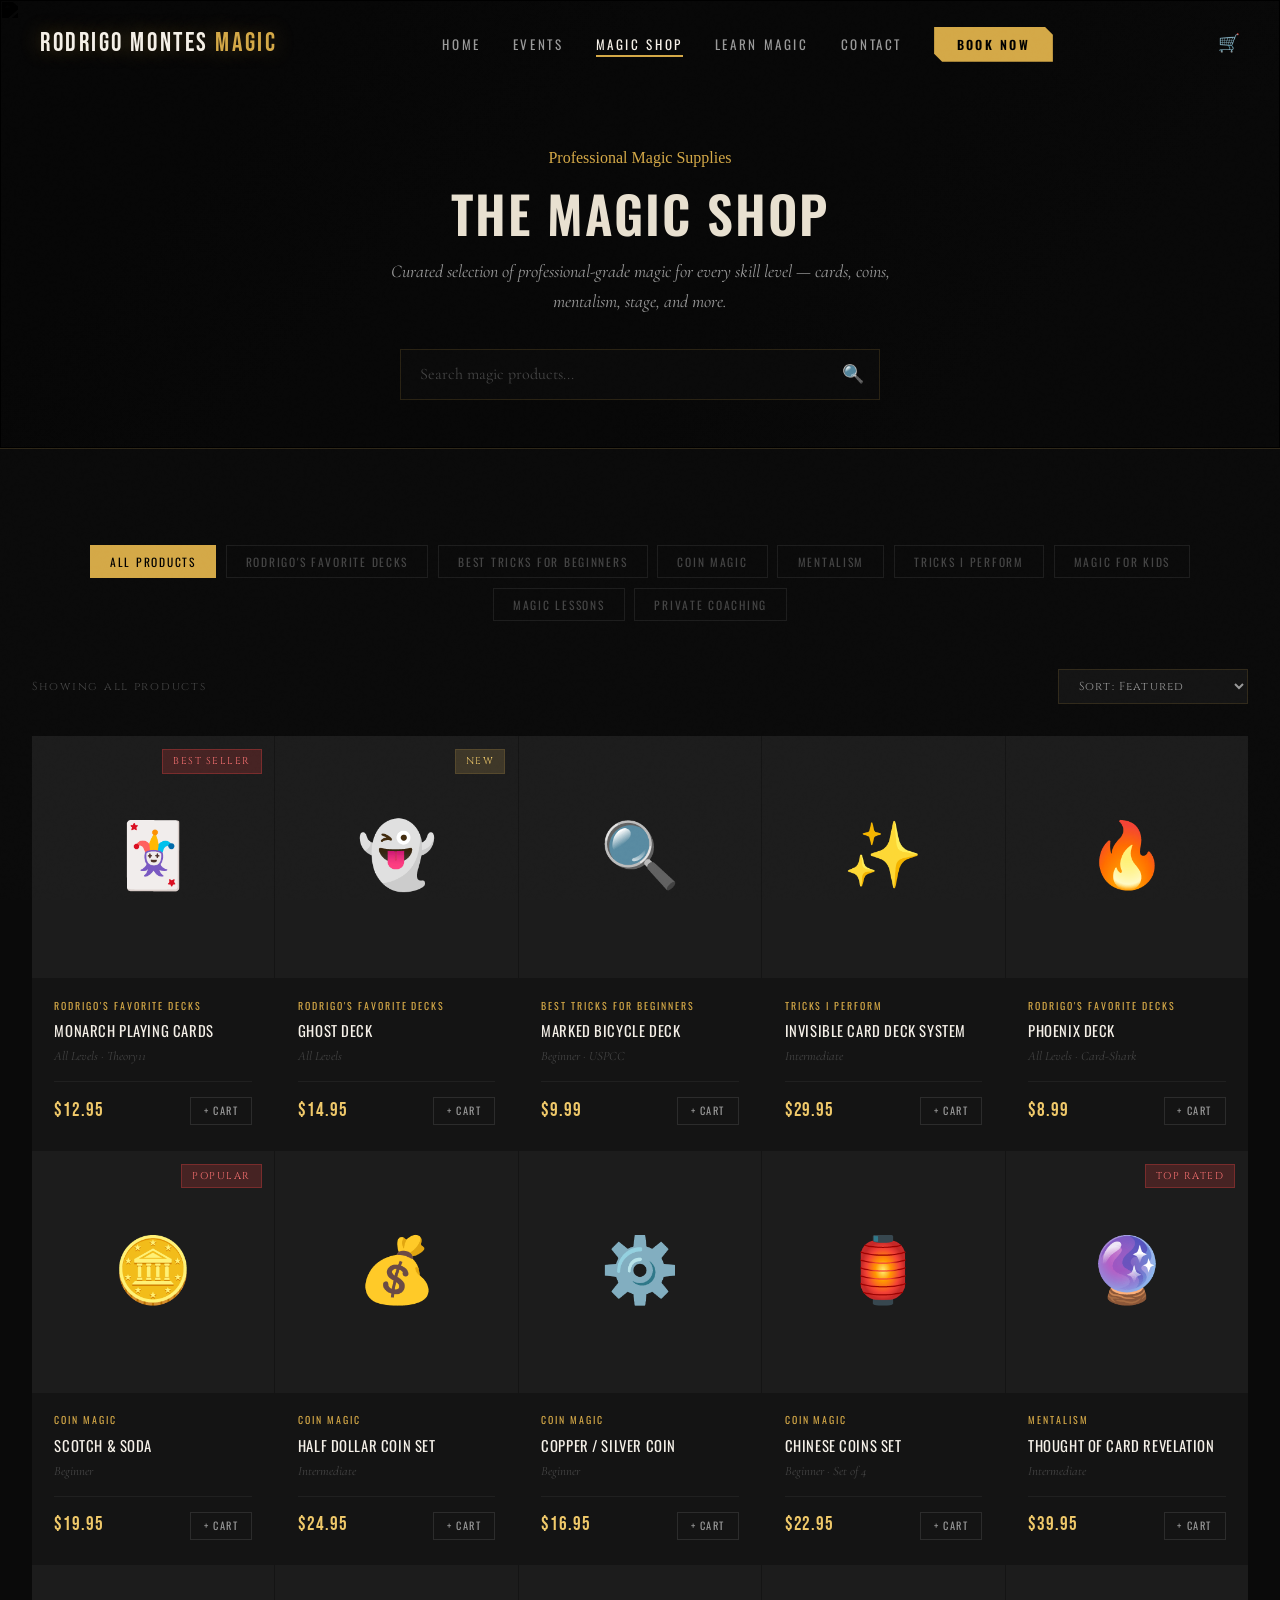
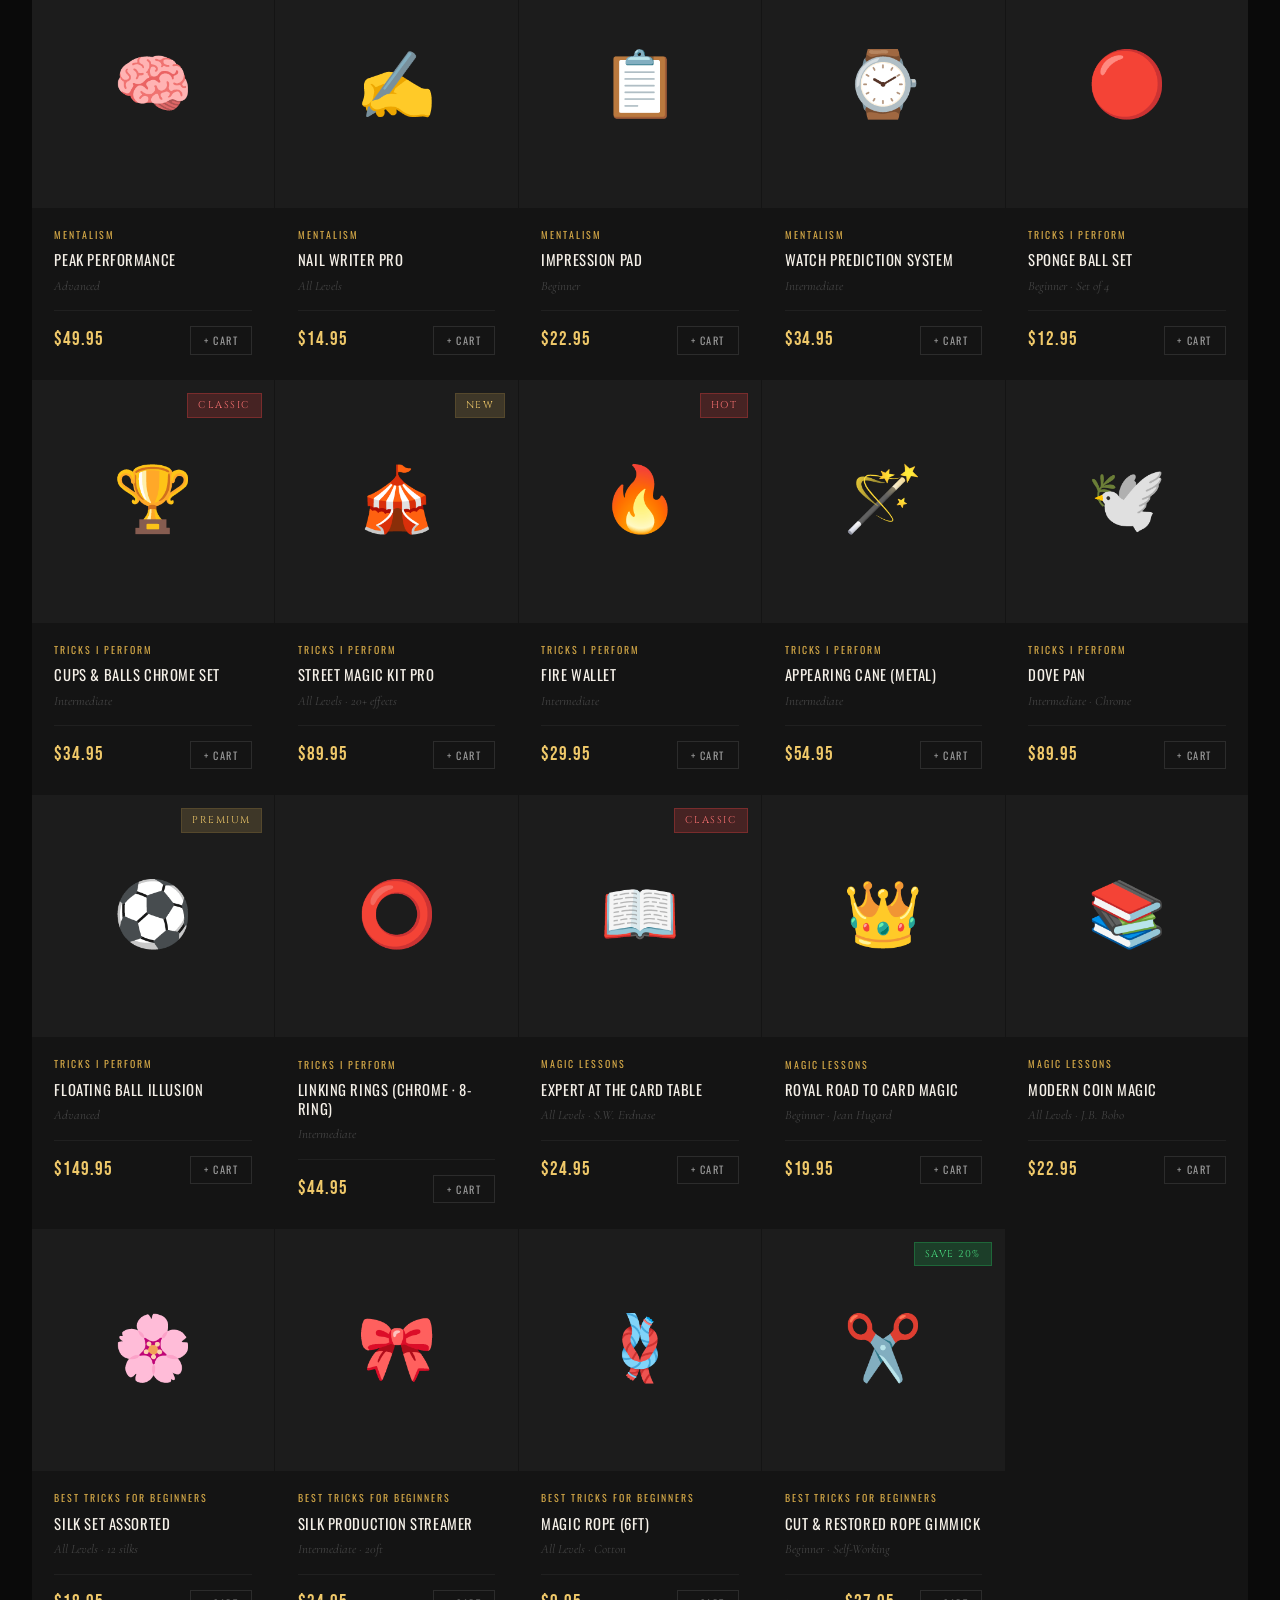
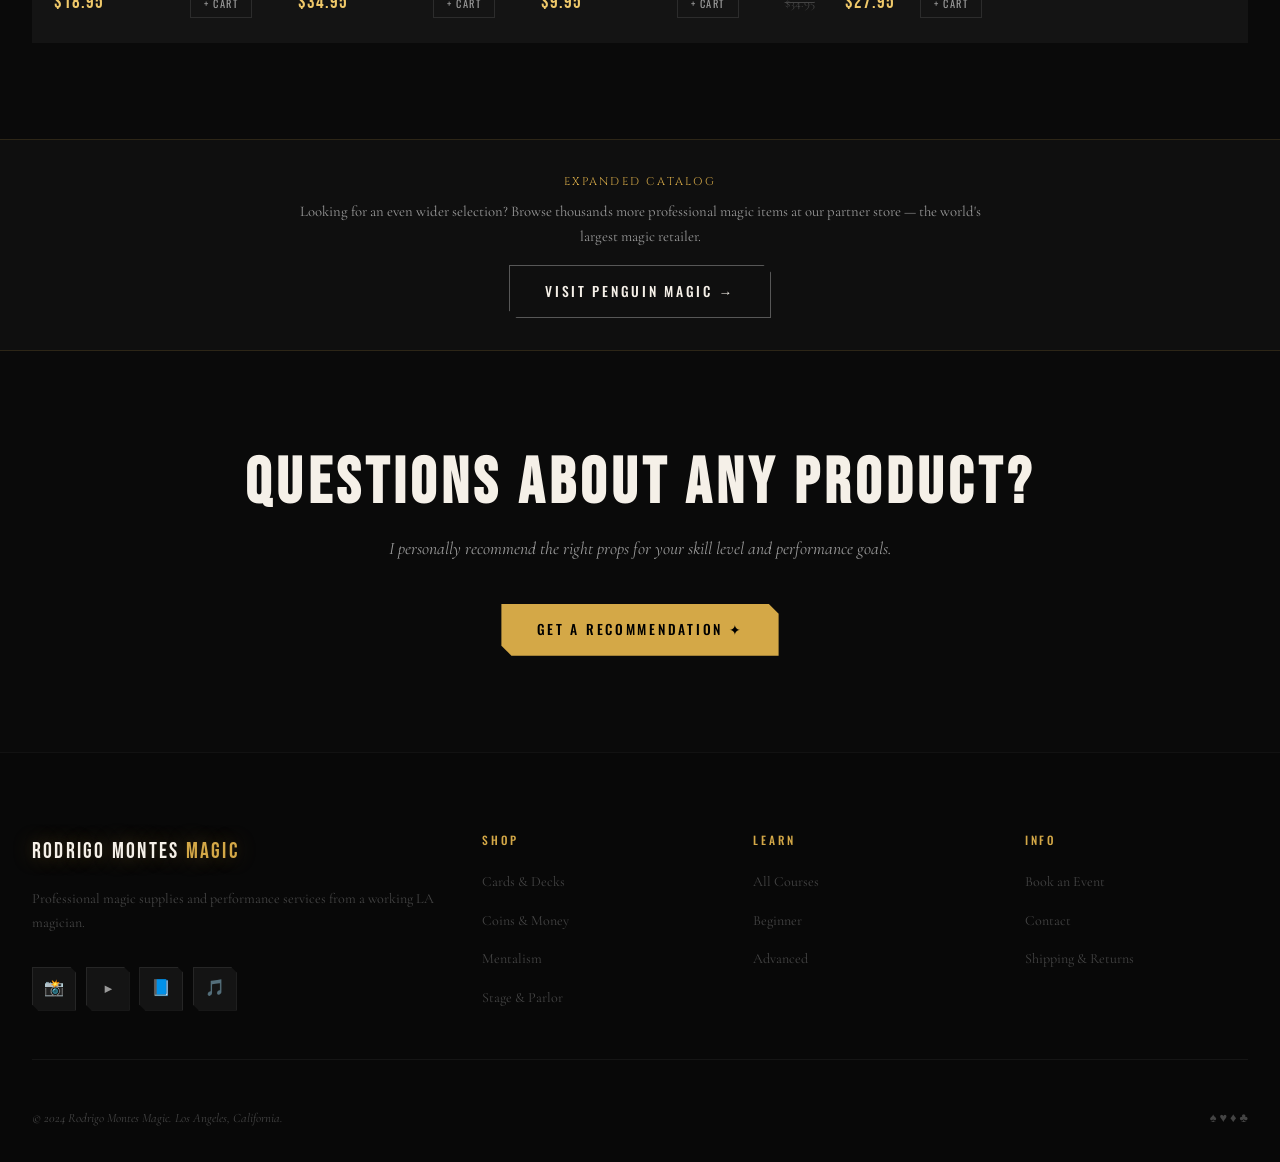
==== commit 0febcdb2: "Update shop categories to new structure" ====
--- a/shop.html
+++ b/shop.html
@@ -137,14 +137,14 @@
 
     <div class="shop-filters">
       <button class="filter-btn active" data-filter="all">All Products</button>
-      <button class="filter-btn" data-filter="cards">Cards &amp; Decks</button>
-      <button class="filter-btn" data-filter="coins">Coins &amp; Money</button>
+      <button class="filter-btn" data-filter="favorites">Rodrigo's Favorite Decks</button>
+      <button class="filter-btn" data-filter="beginners">Best Tricks for Beginners</button>
+      <button class="filter-btn" data-filter="coin-magic">Coin Magic</button>
       <button class="filter-btn" data-filter="mentalism">Mentalism</button>
-      <button class="filter-btn" data-filter="close-up">Close-Up</button>
-      <button class="filter-btn" data-filter="stage">Stage &amp; Parlor</button>
-      <button class="filter-btn" data-filter="books">Books &amp; DVDs</button>
-      <button class="filter-btn" data-filter="silk">Silk &amp; Scarves</button>
-      <button class="filter-btn" data-filter="rope">Rope Magic</button>
+      <button class="filter-btn" data-filter="tricks">Tricks I Perform</button>
+      <button class="filter-btn" data-filter="kids">Magic for Kids</button>
+      <button class="filter-btn" data-filter="lessons">Magic Lessons</button>
+      <button class="filter-btn" data-filter="coaching">Private Coaching</button>
     </div>
 
     <div class="sort-row">
@@ -160,7 +160,7 @@
     <div class="products-grid" id="products-grid">
 
       <!-- ── CARDS ── -->
-      <div class="product-card reveal" data-category="cards" data-price="12.95" data-name="Monarch Playing Cards">
+      <div class="product-card reveal" data-category="favorites" data-price="12.95" data-name="Monarch Playing Cards">
         <div class="product-image">
           <div class="product-emoji">🃏</div>
           <span class="product-badge badge-hot">Best Seller</span>
@@ -169,7 +169,7 @@
           </div>
         </div>
         <div class="product-body">
-          <div class="product-category">Cards &amp; Decks</div>
+          <div class="product-category">Rodrigo's Favorite Decks</div>
           <div class="product-name">Monarch Playing Cards</div>
           <div class="product-level">All Levels · Theory11</div>
           <div class="product-footer">
@@ -179,7 +179,7 @@
         </div>
       </div>
 
-      <div class="product-card reveal reveal-delay-1" data-category="cards" data-price="14.95" data-name="Ghost Deck">
+      <div class="product-card reveal reveal-delay-1" data-category="favorites" data-price="14.95" data-name="Ghost Deck">
         <div class="product-image">
           <div class="product-emoji">👻</div>
           <span class="product-badge badge-new">New</span>
@@ -188,7 +188,7 @@
           </div>
         </div>
         <div class="product-body">
-          <div class="product-category">Cards &amp; Decks</div>
+          <div class="product-category">Rodrigo's Favorite Decks</div>
           <div class="product-name">Ghost Deck</div>
           <div class="product-level">All Levels</div>
           <div class="product-footer">
@@ -198,7 +198,7 @@
         </div>
       </div>
 
-      <div class="product-card reveal reveal-delay-2" data-category="cards" data-price="9.99" data-name="Marked Bicycle Deck">
+      <div class="product-card reveal reveal-delay-2" data-category="beginners" data-price="9.99" data-name="Marked Bicycle Deck">
         <div class="product-image">
           <div class="product-emoji">🔍</div>
           <div class="product-overlay">
@@ -206,7 +206,7 @@
           </div>
         </div>
         <div class="product-body">
-          <div class="product-category">Cards &amp; Decks</div>
+          <div class="product-category">Best Tricks for Beginners</div>
           <div class="product-name">Marked Bicycle Deck</div>
           <div class="product-level">Beginner · USPCC</div>
           <div class="product-footer">
@@ -216,7 +216,7 @@
         </div>
       </div>
 
-      <div class="product-card reveal" data-category="cards" data-price="29.95" data-name="Invisible Card Deck System">
+      <div class="product-card reveal" data-category="tricks" data-price="29.95" data-name="Invisible Card Deck System">
         <div class="product-image">
           <div class="product-emoji">✨</div>
           <div class="product-overlay">
@@ -224,7 +224,7 @@
           </div>
         </div>
         <div class="product-body">
-          <div class="product-category">Cards &amp; Decks</div>
+          <div class="product-category">Tricks I Perform</div>
           <div class="product-name">Invisible Card Deck System</div>
           <div class="product-level">Intermediate</div>
           <div class="product-footer">
@@ -234,7 +234,7 @@
         </div>
       </div>
 
-      <div class="product-card reveal reveal-delay-1" data-category="cards" data-price="8.99" data-name="Phoenix Deck">
+      <div class="product-card reveal reveal-delay-1" data-category="favorites" data-price="8.99" data-name="Phoenix Deck">
         <div class="product-image">
           <div class="product-emoji">🔥</div>
           <div class="product-overlay">
@@ -242,7 +242,7 @@
           </div>
         </div>
         <div class="product-body">
-          <div class="product-category">Cards &amp; Decks</div>
+          <div class="product-category">Rodrigo's Favorite Decks</div>
           <div class="product-name">Phoenix Deck</div>
           <div class="product-level">All Levels · Card-Shark</div>
           <div class="product-footer">
@@ -253,7 +253,7 @@
       </div>
 
       <!-- ── COINS ── -->
-      <div class="product-card reveal" data-category="coins" data-price="19.95" data-name="Scotch & Soda">
+      <div class="product-card reveal" data-category="coin-magic" data-price="19.95" data-name="Scotch & Soda">
         <div class="product-image">
           <div class="product-emoji">🪙</div>
           <span class="product-badge badge-hot">Popular</span>
@@ -262,7 +262,7 @@
           </div>
         </div>
         <div class="product-body">
-          <div class="product-category">Coins &amp; Money</div>
+          <div class="product-category">Coin Magic</div>
           <div class="product-name">Scotch &amp; Soda</div>
           <div class="product-level">Beginner</div>
           <div class="product-footer">
@@ -272,7 +272,7 @@
         </div>
       </div>
 
-      <div class="product-card reveal reveal-delay-1" data-category="coins" data-price="24.95" data-name="Half Dollar Coin Set">
+      <div class="product-card reveal reveal-delay-1" data-category="coin-magic" data-price="24.95" data-name="Half Dollar Coin Set">
         <div class="product-image">
           <div class="product-emoji">💰</div>
           <div class="product-overlay">
@@ -280,7 +280,7 @@
           </div>
         </div>
         <div class="product-body">
-          <div class="product-category">Coins &amp; Money</div>
+          <div class="product-category">Coin Magic</div>
           <div class="product-name">Half Dollar Coin Set</div>
           <div class="product-level">Intermediate</div>
           <div class="product-footer">
@@ -290,7 +290,7 @@
         </div>
       </div>
 
-      <div class="product-card reveal reveal-delay-2" data-category="coins" data-price="16.95" data-name="Copper/Silver Coin">
+      <div class="product-card reveal reveal-delay-2" data-category="coin-magic" data-price="16.95" data-name="Copper/Silver Coin">
         <div class="product-image">
           <div class="product-emoji">⚙️</div>
           <div class="product-overlay">
@@ -298,7 +298,7 @@
           </div>
         </div>
         <div class="product-body">
-          <div class="product-category">Coins &amp; Money</div>
+          <div class="product-category">Coin Magic</div>
           <div class="product-name">Copper / Silver Coin</div>
           <div class="product-level">Beginner</div>
           <div class="product-footer">
@@ -308,7 +308,7 @@
         </div>
       </div>
 
-      <div class="product-card reveal" data-category="coins" data-price="22.95" data-name="Chinese Coins Set">
+      <div class="product-card reveal" data-category="coin-magic" data-price="22.95" data-name="Chinese Coins Set">
         <div class="product-image">
           <div class="product-emoji">🏮</div>
           <div class="product-overlay">
@@ -316,7 +316,7 @@
           </div>
         </div>
         <div class="product-body">
-          <div class="product-category">Coins &amp; Money</div>
+          <div class="product-category">Coin Magic</div>
           <div class="product-name">Chinese Coins Set</div>
           <div class="product-level">Beginner · Set of 4</div>
           <div class="product-footer">
@@ -419,7 +419,7 @@
       </div>
 
       <!-- ── CLOSE-UP ── -->
-      <div class="product-card reveal" data-category="close-up" data-price="12.95" data-name="Sponge Ball Set">
+      <div class="product-card reveal" data-category="tricks" data-price="12.95" data-name="Sponge Ball Set">
         <div class="product-image">
           <div class="product-emoji">🔴</div>
           <div class="product-overlay">
@@ -427,7 +427,7 @@
           </div>
         </div>
         <div class="product-body">
-          <div class="product-category">Close-Up Magic</div>
+          <div class="product-category">Tricks I Perform</div>
           <div class="product-name">Sponge Ball Set</div>
           <div class="product-level">Beginner · Set of 4</div>
           <div class="product-footer">
@@ -437,7 +437,7 @@
         </div>
       </div>
 
-      <div class="product-card reveal reveal-delay-1" data-category="close-up" data-price="34.95" data-name="Cups and Balls Chrome Set">
+      <div class="product-card reveal reveal-delay-1" data-category="tricks" data-price="34.95" data-name="Cups and Balls Chrome Set">
         <div class="product-image">
           <div class="product-emoji">🏆</div>
           <span class="product-badge badge-hot">Classic</span>
@@ -446,7 +446,7 @@
           </div>
         </div>
         <div class="product-body">
-          <div class="product-category">Close-Up Magic</div>
+          <div class="product-category">Tricks I Perform</div>
           <div class="product-name">Cups &amp; Balls Chrome Set</div>
           <div class="product-level">Intermediate</div>
           <div class="product-footer">
@@ -456,7 +456,7 @@
         </div>
       </div>
 
-      <div class="product-card reveal reveal-delay-2" data-category="close-up" data-price="89.95" data-name="Street Magic Kit Pro">
+      <div class="product-card reveal reveal-delay-2" data-category="tricks" data-price="89.95" data-name="Street Magic Kit Pro">
         <div class="product-image">
           <div class="product-emoji">🎪</div>
           <span class="product-badge badge-new">New</span>
@@ -465,7 +465,7 @@
           </div>
         </div>
         <div class="product-body">
-          <div class="product-category">Close-Up Magic</div>
+          <div class="product-category">Tricks I Perform</div>
           <div class="product-name">Street Magic Kit Pro</div>
           <div class="product-level">All Levels · 20+ effects</div>
           <div class="product-footer">
@@ -476,7 +476,7 @@
       </div>
 
       <!-- ── STAGE ── -->
-      <div class="product-card reveal" data-category="stage" data-price="29.95" data-name="Fire Wallet">
+      <div class="product-card reveal" data-category="tricks" data-price="29.95" data-name="Fire Wallet">
         <div class="product-image">
           <div class="product-emoji">🔥</div>
           <span class="product-badge badge-hot">Hot</span>
@@ -485,7 +485,7 @@
           </div>
         </div>
         <div class="product-body">
-          <div class="product-category">Stage &amp; Parlor</div>
+          <div class="product-category">Tricks I Perform</div>
           <div class="product-name">Fire Wallet</div>
           <div class="product-level">Intermediate</div>
           <div class="product-footer">
@@ -495,7 +495,7 @@
         </div>
       </div>
 
-      <div class="product-card reveal reveal-delay-1" data-category="stage" data-price="54.95" data-name="Appearing Cane Metal">
+      <div class="product-card reveal reveal-delay-1" data-category="tricks" data-price="54.95" data-name="Appearing Cane Metal">
         <div class="product-image">
           <div class="product-emoji">🪄</div>
           <div class="product-overlay">
@@ -503,7 +503,7 @@
           </div>
         </div>
         <div class="product-body">
-          <div class="product-category">Stage &amp; Parlor</div>
+          <div class="product-category">Tricks I Perform</div>
           <div class="product-name">Appearing Cane (Metal)</div>
           <div class="product-level">Intermediate</div>
           <div class="product-footer">
@@ -513,7 +513,7 @@
         </div>
       </div>
 
-      <div class="product-card reveal reveal-delay-2" data-category="stage" data-price="89.95" data-name="Dove Pan">
+      <div class="product-card reveal reveal-delay-2" data-category="tricks" data-price="89.95" data-name="Dove Pan">
         <div class="product-image">
           <div class="product-emoji">🕊️</div>
           <div class="product-overlay">
@@ -521,7 +521,7 @@
           </div>
         </div>
         <div class="product-body">
-          <div class="product-category">Stage &amp; Parlor</div>
+          <div class="product-category">Tricks I Perform</div>
           <div class="product-name">Dove Pan</div>
           <div class="product-level">Intermediate · Chrome</div>
           <div class="product-footer">
@@ -531,7 +531,7 @@
         </div>
       </div>
 
-      <div class="product-card reveal" data-category="stage" data-price="149.95" data-name="Floating Ball Illusion">
+      <div class="product-card reveal" data-category="tricks" data-price="149.95" data-name="Floating Ball Illusion">
         <div class="product-image">
           <div class="product-emoji">⚽</div>
           <span class="product-badge badge-new">Premium</span>
@@ -540,7 +540,7 @@
           </div>
         </div>
         <div class="product-body">
-          <div class="product-category">Stage &amp; Parlor</div>
+          <div class="product-category">Tricks I Perform</div>
           <div class="product-name">Floating Ball Illusion</div>
           <div class="product-level">Advanced</div>
           <div class="product-footer">
@@ -550,7 +550,7 @@
         </div>
       </div>
 
-      <div class="product-card reveal reveal-delay-1" data-category="stage" data-price="44.95" data-name="Linking Rings Chrome">
+      <div class="product-card reveal reveal-delay-1" data-category="tricks" data-price="44.95" data-name="Linking Rings Chrome">
         <div class="product-image">
           <div class="product-emoji">⭕</div>
           <div class="product-overlay">
@@ -558,7 +558,7 @@
           </div>
         </div>
         <div class="product-body">
-          <div class="product-category">Stage &amp; Parlor</div>
+          <div class="product-category">Tricks I Perform</div>
           <div class="product-name">Linking Rings (Chrome · 8-Ring)</div>
           <div class="product-level">Intermediate</div>
           <div class="product-footer">
@@ -569,7 +569,7 @@
       </div>
 
       <!-- ── BOOKS ── -->
-      <div class="product-card reveal" data-category="books" data-price="24.95" data-name="Expert at the Card Table">
+      <div class="product-card reveal" data-category="lessons" data-price="24.95" data-name="Expert at the Card Table">
         <div class="product-image">
           <div class="product-emoji">📖</div>
           <span class="product-badge badge-hot">Classic</span>
@@ -578,7 +578,7 @@
           </div>
         </div>
         <div class="product-body">
-          <div class="product-category">Books &amp; DVDs</div>
+          <div class="product-category">Magic Lessons</div>
           <div class="product-name">Expert at the Card Table</div>
           <div class="product-level">All Levels · S.W. Erdnase</div>
           <div class="product-footer">
@@ -588,7 +588,7 @@
         </div>
       </div>
 
-      <div class="product-card reveal reveal-delay-1" data-category="books" data-price="19.95" data-name="Royal Road to Card Magic">
+      <div class="product-card reveal reveal-delay-1" data-category="lessons" data-price="19.95" data-name="Royal Road to Card Magic">
         <div class="product-image">
           <div class="product-emoji">👑</div>
           <div class="product-overlay">
@@ -596,7 +596,7 @@
           </div>
         </div>
         <div class="product-body">
-          <div class="product-category">Books &amp; DVDs</div>
+          <div class="product-category">Magic Lessons</div>
           <div class="product-name">Royal Road to Card Magic</div>
           <div class="product-level">Beginner · Jean Hugard</div>
           <div class="product-footer">
@@ -606,7 +606,7 @@
         </div>
       </div>
 
-      <div class="product-card reveal reveal-delay-2" data-category="books" data-price="22.95" data-name="Modern Coin Magic">
+      <div class="product-card reveal reveal-delay-2" data-category="lessons" data-price="22.95" data-name="Modern Coin Magic">
         <div class="product-image">
           <div class="product-emoji">📚</div>
           <div class="product-overlay">
@@ -614,7 +614,7 @@
           </div>
         </div>
         <div class="product-body">
-          <div class="product-category">Books &amp; DVDs</div>
+          <div class="product-category">Magic Lessons</div>
           <div class="product-name">Modern Coin Magic</div>
           <div class="product-level">All Levels · J.B. Bobo</div>
           <div class="product-footer">
@@ -625,7 +625,7 @@
       </div>
 
       <!-- ── SILK ── -->
-      <div class="product-card reveal" data-category="silk" data-price="18.95" data-name="Silk Set Assorted">
+      <div class="product-card reveal" data-category="beginners" data-price="18.95" data-name="Silk Set Assorted">
         <div class="product-image">
           <div class="product-emoji">🌸</div>
           <div class="product-overlay">
@@ -633,7 +633,7 @@
           </div>
         </div>
         <div class="product-body">
-          <div class="product-category">Silk &amp; Scarves</div>
+          <div class="product-category">Best Tricks for Beginners</div>
           <div class="product-name">Silk Set Assorted</div>
           <div class="product-level">All Levels · 12 silks</div>
           <div class="product-footer">
@@ -643,7 +643,7 @@
         </div>
       </div>
 
-      <div class="product-card reveal reveal-delay-1" data-category="silk" data-price="34.95" data-name="Silk Production Streamer">
+      <div class="product-card reveal reveal-delay-1" data-category="beginners" data-price="34.95" data-name="Silk Production Streamer">
         <div class="product-image">
           <div class="product-emoji">🎀</div>
           <div class="product-overlay">
@@ -651,7 +651,7 @@
           </div>
         </div>
         <div class="product-body">
-          <div class="product-category">Silk &amp; Scarves</div>
+          <div class="product-category">Best Tricks for Beginners</div>
           <div class="product-name">Silk Production Streamer</div>
           <div class="product-level">Intermediate · 20ft</div>
           <div class="product-footer">
@@ -662,7 +662,7 @@
       </div>
 
       <!-- ── ROPE ── -->
-      <div class="product-card reveal" data-category="rope" data-price="9.95" data-name="Magic Rope 6ft">
+      <div class="product-card reveal" data-category="beginners" data-price="9.95" data-name="Magic Rope 6ft">
         <div class="product-image">
           <div class="product-emoji">🪢</div>
           <div class="product-overlay">
@@ -670,7 +670,7 @@
           </div>
         </div>
         <div class="product-body">
-          <div class="product-category">Rope Magic</div>
+          <div class="product-category">Best Tricks for Beginners</div>
           <div class="product-name">Magic Rope (6ft)</div>
           <div class="product-level">All Levels · Cotton</div>
           <div class="product-footer">
@@ -680,7 +680,7 @@
         </div>
       </div>
 
-      <div class="product-card reveal reveal-delay-1" data-category="rope" data-price="27.95" data-name="Cut and Restored Rope Gimmick">
+      <div class="product-card reveal reveal-delay-1" data-category="beginners" data-price="27.95" data-name="Cut and Restored Rope Gimmick">
         <div class="product-image">
           <div class="product-emoji">✂️</div>
           <span class="product-badge badge-sale">Save 20%</span>
@@ -689,7 +689,7 @@
           </div>
         </div>
         <div class="product-body">
-          <div class="product-category">Rope Magic</div>
+          <div class="product-category">Best Tricks for Beginners</div>
           <div class="product-name">Cut &amp; Restored Rope Gimmick</div>
           <div class="product-level">Beginner · Self-Working</div>
           <div class="product-footer">
--- a/css/styles.css
+++ b/css/styles.css
@@ -625,6 +625,14 @@
   transition: var(--transition-slow);
 }
 
+.photo-strip-item:first-child img {
+  object-position: center center;
+}
+
+.photo-strip-item:nth-child(2) img {
+  object-position: center 35%;
+}
+
 .photo-strip-item:hover img {
   filter: saturate(0.7) contrast(1.05) brightness(0.9);
   transform: scale(1.04);
@@ -706,7 +714,7 @@
 .service-card:hover { background: var(--bg-card-hover); }
 .service-card:hover::before { transform: scaleY(1); }
 
-.service-icon { font-size: 2rem; margin-bottom: 1.2rem; }
+.service-icon { font-size: 1.8rem; margin-bottom: 1.2rem; color: var(--gold); }
 
 .service-card h3 {
   font-family: 'Oswald', sans-serif;
@@ -1726,7 +1734,8 @@
 
   .nav-links.open a { font-size: 1.2rem; letter-spacing: 0.3em; }
 
-  .photo-strip { grid-template-columns: 1fr 1fr; height: 400px; }
+  .photo-strip { grid-template-columns: 1fr 1fr; height: auto; }
+  .photo-strip-item { height: 360px; }
   .form-row { grid-template-columns: 1fr; }
   .footer-grid { grid-template-columns: 1fr; gap: 2rem; }
   .stats-row { gap: 1.5rem; }
@@ -1741,6 +1750,6 @@
 @media (max-width: 480px) {
   .hero-actions { flex-direction: column; align-items: flex-start; }
   .btn { width: 100%; justify-content: center; }
-  .photo-strip { grid-template-columns: 1fr; height: auto; }
-  .photo-strip-item { height: 280px; }
-}
+  .photo-strip { grid-template-columns: 1fr 1fr; height: auto; }
+  .photo-strip-item { height: 240px; }
+}
